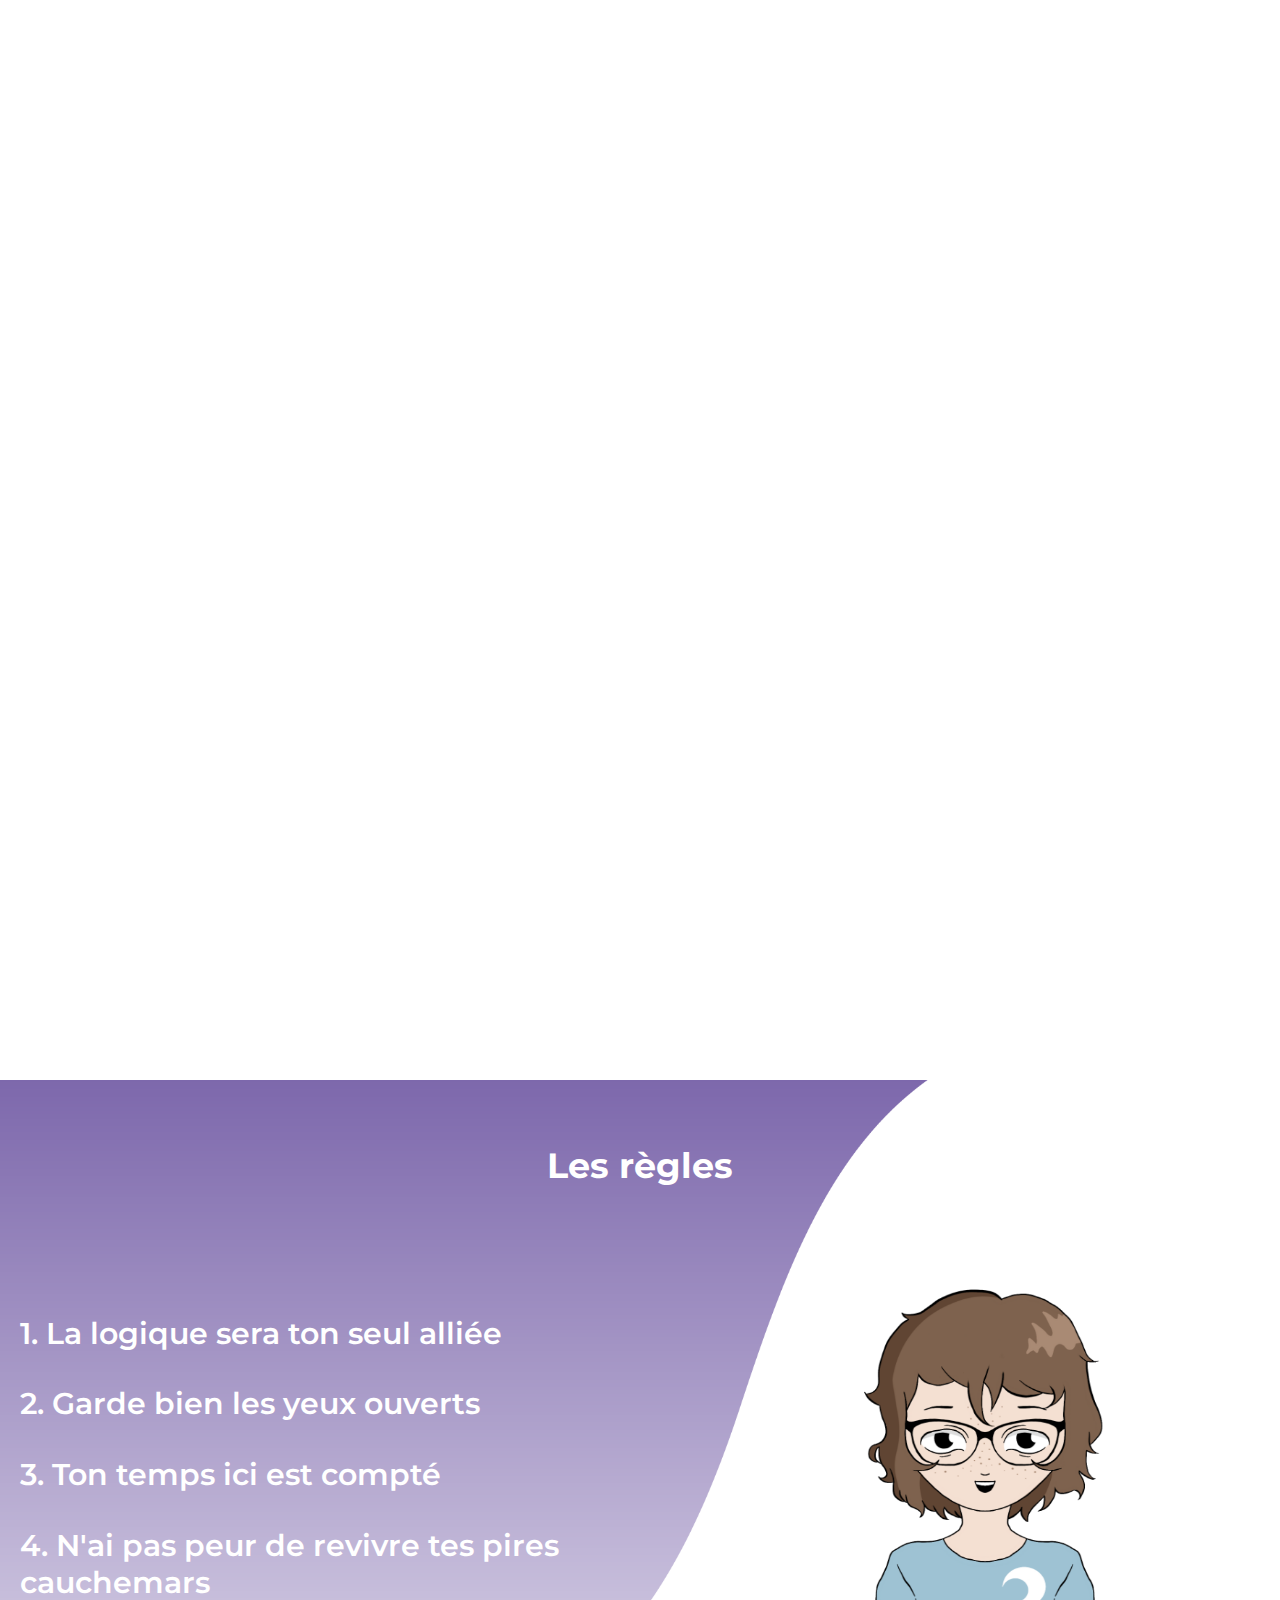
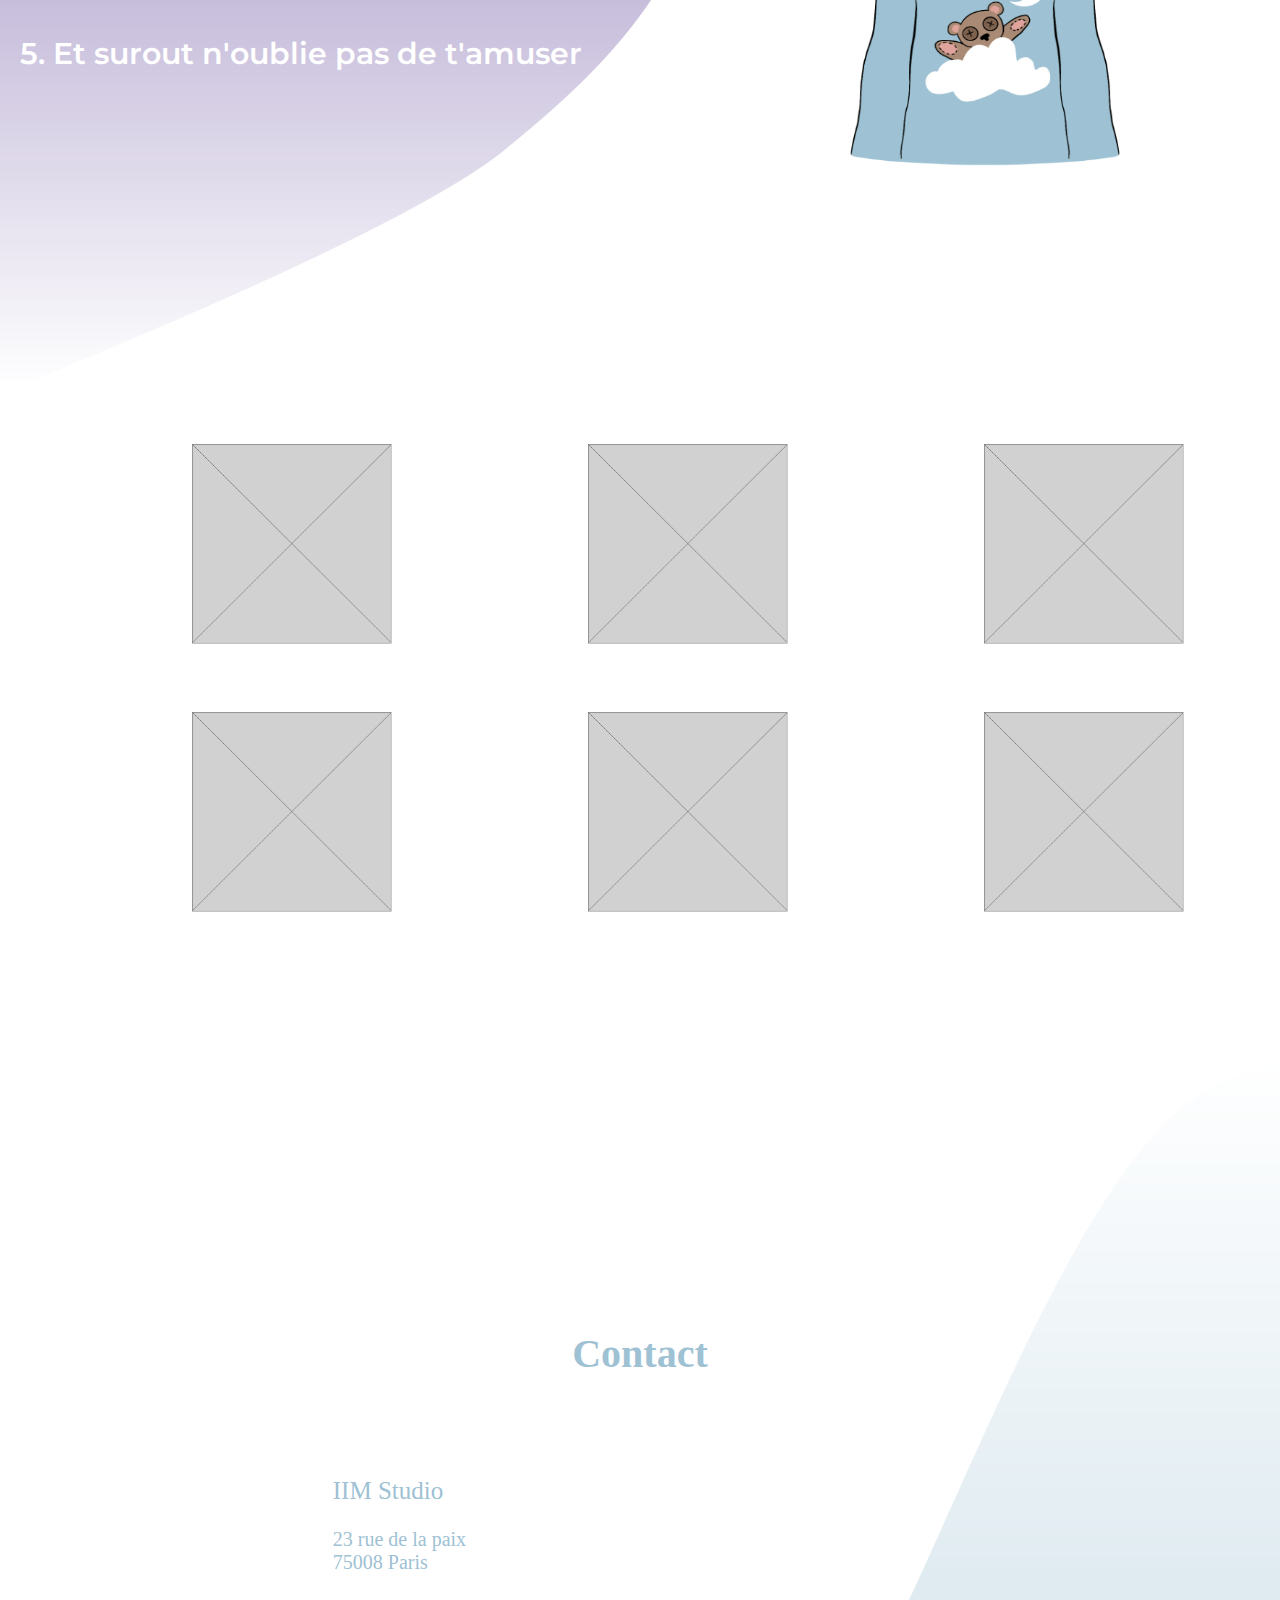
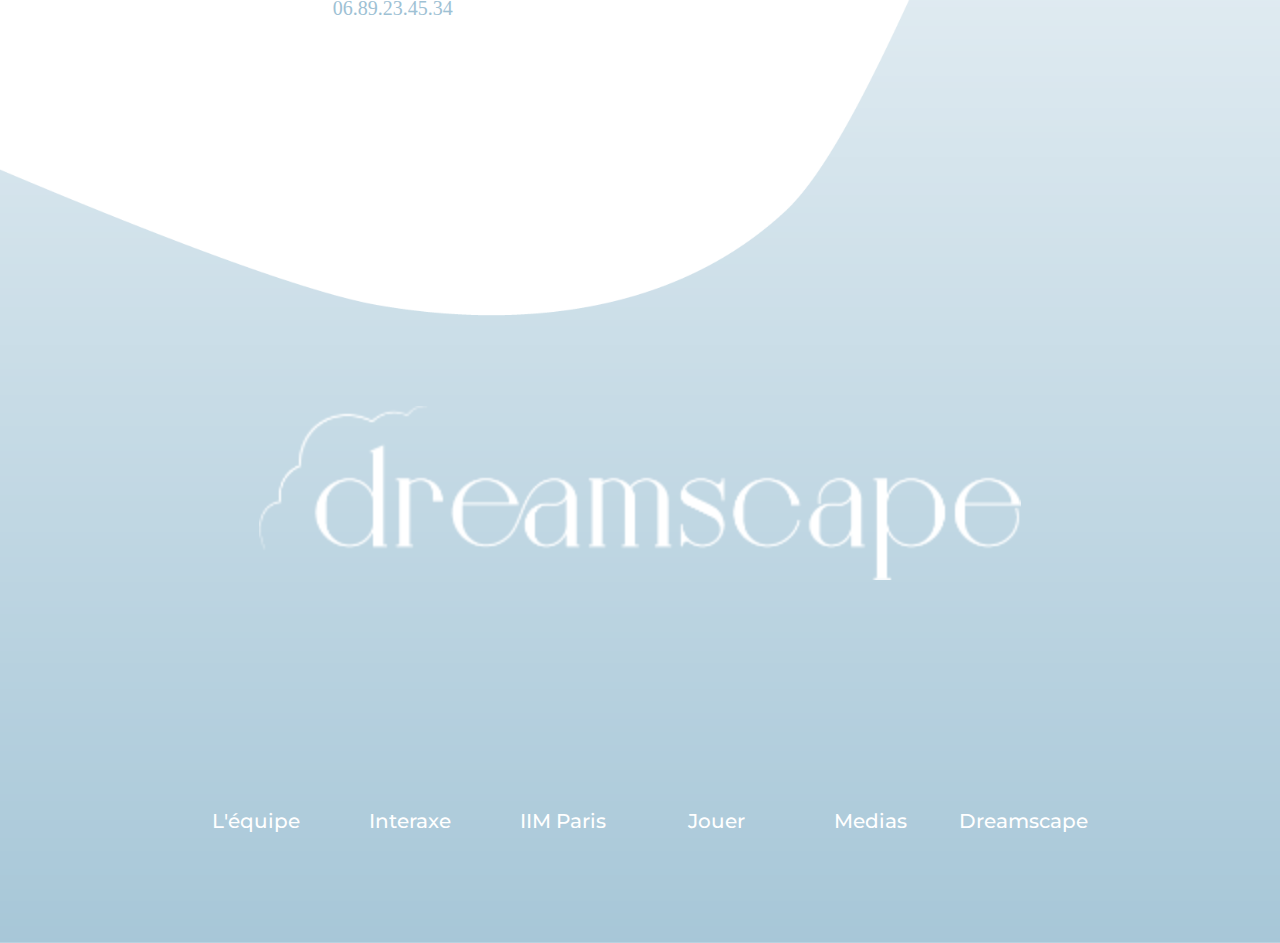
==== index.html @ 7dbff56e "add javascript" ====
<!DOCTYPE html>
<html lang="en">
<head>
    <meta charset="UTF-8">
    <meta http-equiv="X-UA-Compatible" content="IE=edge">
    <meta name="viewport" content="width=device-width, initial-scale=1.0">
    <link rel="stylesheet" href="style.css">
    <link rel="preconnect" href="https://fonts.googleapis.com">
    <link rel="preconnect" href="https://fonts.gstatic.com" crossorigin>
    <link href="https://fonts.googleapis.com/css2?family=Montserrat:wght@400;500;600;700&display=swap" rel="stylesheet">
    <title>DREAMSCAPE</title>
</head>
<body>
    <article id="accueil">
        <nav>
            <ul>
                <a href="#regles"><li>Les règles</li></a>
                <a href="#medias"><li>Médias</li></a>
                <a href="#contact"><li>Contact</li></a>
            </ul>
        </nav>
        <img src="image/logo_blanc.png" alt="Logo" class="slide-in">
        </article>

    <article id="regles">
        <h1>Les règles</h1>
        <div class="reglesContenu">
            <div class="reglesText">
                <p>1. La logique sera ton seul alliée</p>
                <p>2. Garde bien les yeux ouverts</p>
                <p>3. Ton temps ici est compté</p>
                <p>4. N'ai pas peur de revivre tes pires <br> cauchemars</p>
                <p>5. Et surout n'oublie pas de t'amuser</p>
            </div>
            <img src="image/personnage.png" alt="Personnage principale de notre jeu">
        </div>
    </article>

    <section id="footer">
        <article id="photos">
            <div>
                <img src="image/Groupe 13.png" alt="Photo 1">
                <img src="image/Groupe 13.png" alt="Photo 2">
                <img src="image/Groupe 13.png" alt="Photo 3">
            </div>
            <div>
                <img src="image/Groupe 13.png" alt="Photo 4">
                <img src="image/Groupe 13.png" alt="Photo 5">
                <img src="image/Groupe 13.png" alt="Photo 6">
            </div>
        </article>


        <article id="contact">
            <h2>Contact</h2>
            <div class="contactContenu">
                <div>
                    <p><strong>IIM Studio</strong></p> <br>
                    <p>23 rue de la paix<br>75008 Paris</p> <br>
                    <p>06.89.23.45.34</p> <br>
                </div>
            </div>

            <!--            <div class="playButton">Jouer</div>-->
        </article>

        <footer>
            <div class="footer">

                <img src="image/logo_blanc.png" width="762" alt="Logo">

                <div class="blocButton">
<!--                    <div class="bloc left">-->
                        <a class="footerButton" href="">L'équipe</a>
                        <a class="footerButton" href="">Interaxe</a>
                        <a class="footerButton" href="">IIM Paris</a>
<!--                    </div>-->
<!--                    <div class="bloc right">-->
                        <a class="footerButton" href="">Jouer</a>
                        <a class="footerButton" href="">Medias</a>
                        <a class="footerButton" href="">Dreamscape</a>
<!--                    </div>-->

                </div>

            </div>
        </footer>
    </section>

<script src="script.js"></script>
</body>
</html>
---- style.css ----
*{
    margin: 0;
    padding: 0;
}

#accueil {
    height: 120vh;
    background-image: url('image/chambre.png');
    background-size: cover;

}

#accueil nav {
    padding: 5%;
    height:10px;
}

#accueil ul{
    display: flex;
    justify-content: space-around;
}

.slide-in{
    margin-top: 20%;
    margin-left: 35%;
    transform: translate(-100%);
    opacity: 0;
}

.slide-in.active{
    transform: translate(0%);
    opacity: 1;
    transition: 0.9s;
}


#accueil li {
    text-decoration: none;
    list-style: none;
    font-size: 30px;
    font-family: 'Montserrat', sans-serif;
    font-weight: 500;
}
a{
    text-decoration: none;
    color: white;
}


#regles{
    height: 100vh;
    background-image: url('image/violet.png');
    background-size: cover;
}

h1{
    text-align: center;
    padding-top: 5%;
    font-family: 'Montserrat', sans-serif;
    font-weight: 700;
    color: white;
    font-size: 35px;
}

.reglesContenu{
    display: flex;
    justify-content: center;
    margin-top: 5%;
}

.reglesText{
    margin-right: 10%;
    margin-top: 30px;
}

.reglesText p {
    margin-top: 6%;
    font-family: 'Montserrat', sans-serif;
    font-weight: 600;
    font-size: 30px;
    color: white;
}

#regles img {
    height: 670px;
    width: 550px;
    margin-top: -4%;
}

#photos {
    height: 100vh;
}

#photos img{
    height: 200px;
    margin-left: 15%;
    margin-top: 5%;
}

h2{
    text-align: center;
    padding-top: 50px;
}

#footer {
    background-image: url("image/bleu.png");
    background-size: cover;
    background-position: center;
}

footer {
    display: grid;
    place-items: center;
    height: 100vh;
    width: 100%;

    position: relative;
}

#contact {
    width: 80%;
    margin: auto;
}

#contact h2 {
    margin-bottom: 100px;
}

#contact h2 {
    color: #9EC1D4;
    font-size: 40px;
}

.contactContenu{
    display: flex;
    width: 60%;
    margin: auto;

    color: #9EC1D4;
    font-size: 20px;
}

strong {
    font-size: 25px;
    font-weight: normal;
}

.logo {
    margin: auto;
}

/*.playButton {*/
/*    border-radius: 61px;*/
/*    background-color: black;*/
/*    color: #9EC1D4;*/
/*    width: 200px;*/
/*    height: 50px;*/

/*    margin: auto;*/

/*    display: grid;*/
/*    place-items: center;*/

/*    font-size: 30px;*/
/*    font-family: 'Montserrat', sans-serif;*/
/*    font-weight: 500;*/
/*}*/

.footer {
    width: 80%;
    height: 80%;
    display: grid;
    align-items: center;
    place-items: center;
    flex-wrap: wrap;
    margin: auto;

    position: relative;
}

.blocButton {
    display: flex;
    justify-content: space-between;
    align-items: center;
    width: 90%;

    position: absolute;

    bottom: 0;
}

.bloc {
    display: flex;
    flex-wrap: wrap;

    width: 60%;
}

.footerButton {
    width: 100%;
    text-align: center;
    color: white;
    text-decoration: none;
    list-style: none;
    font-size: 20px;
    font-family: 'Montserrat', sans-serif;
    font-weight: 500;

    margin: 20px 0;
}
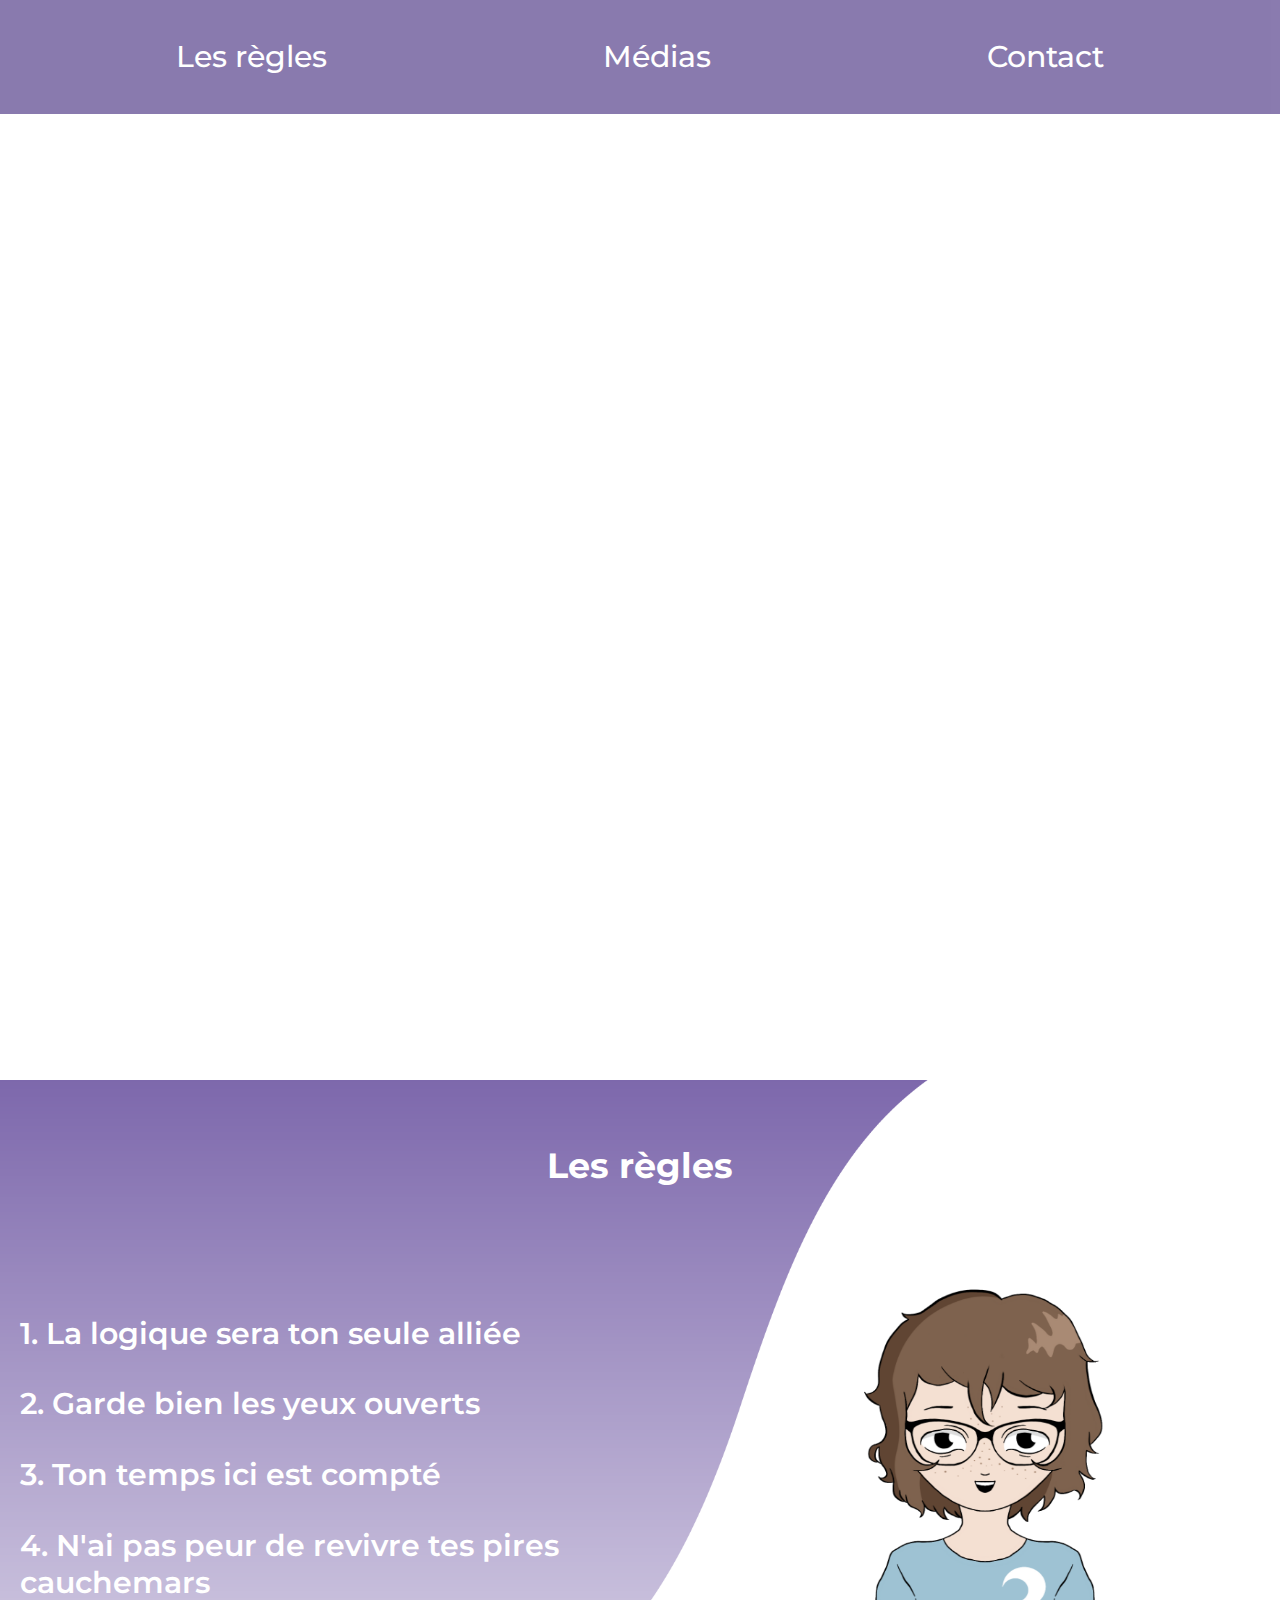
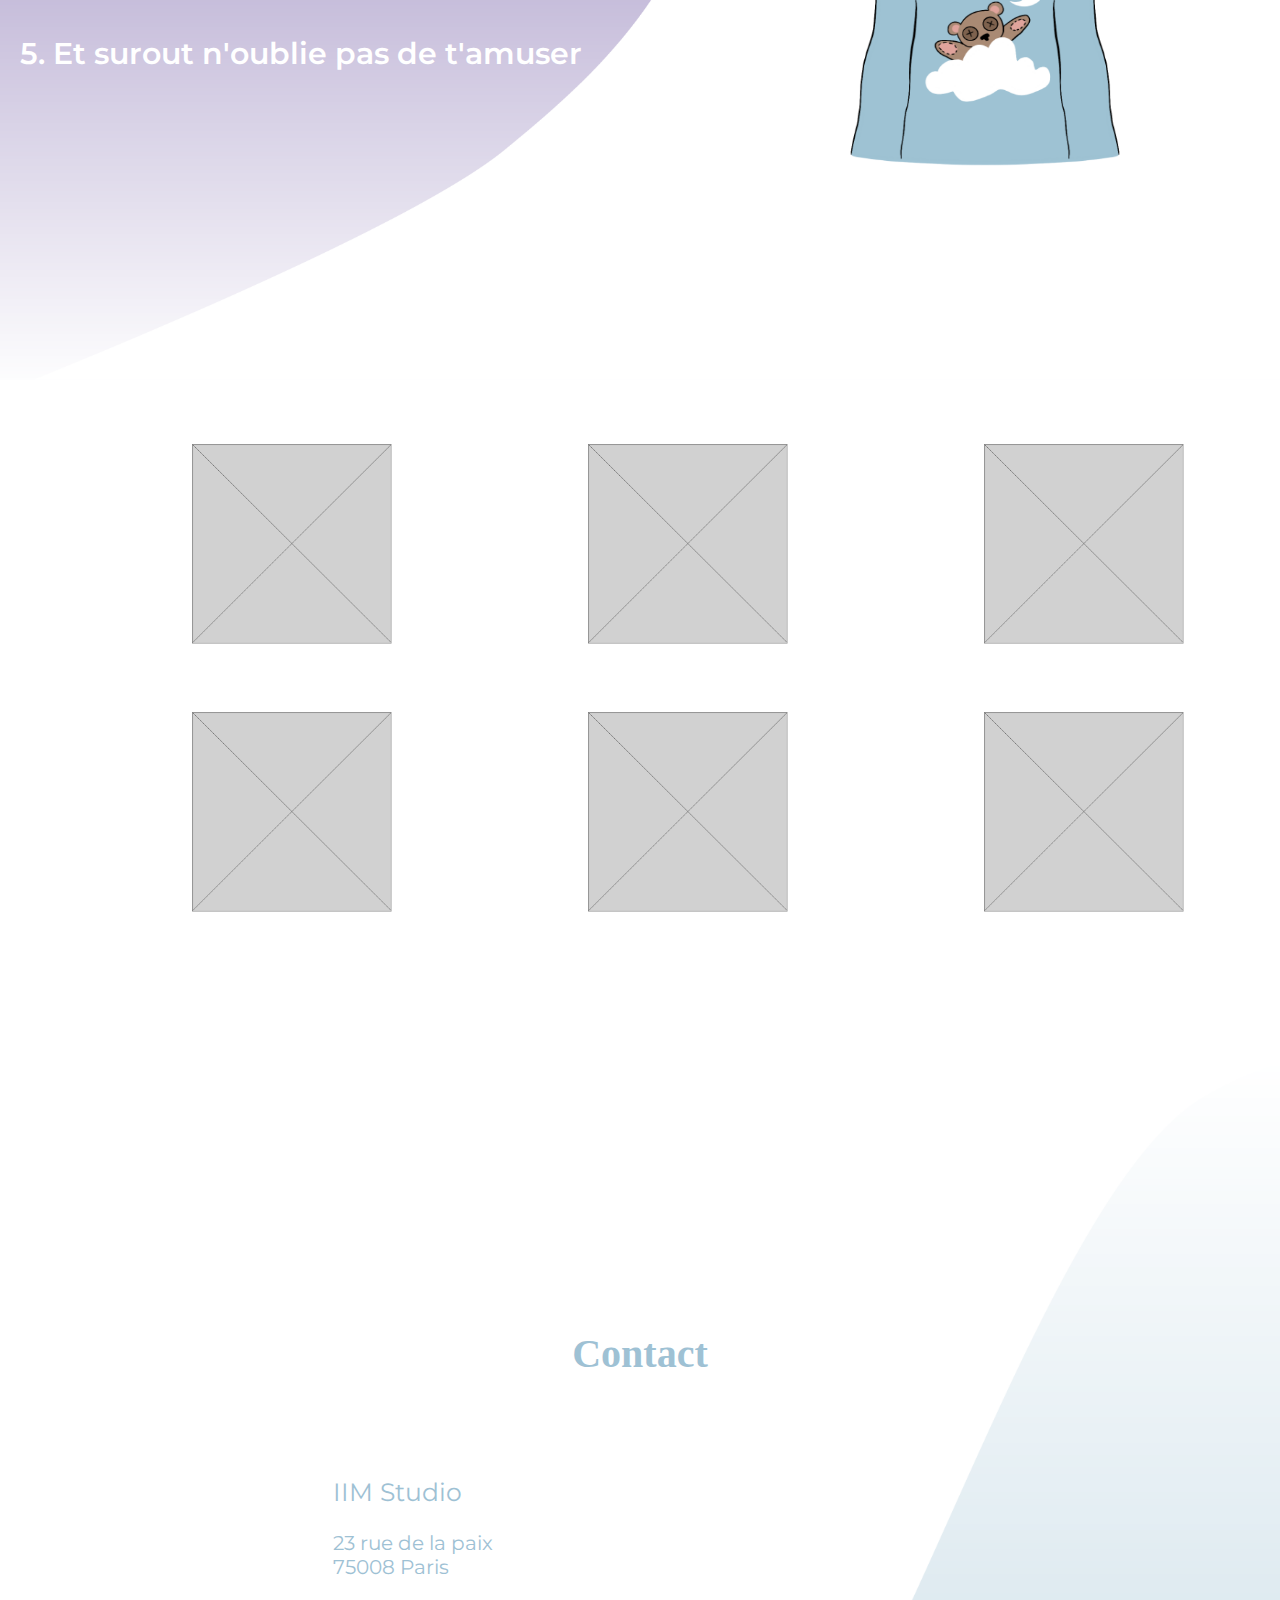
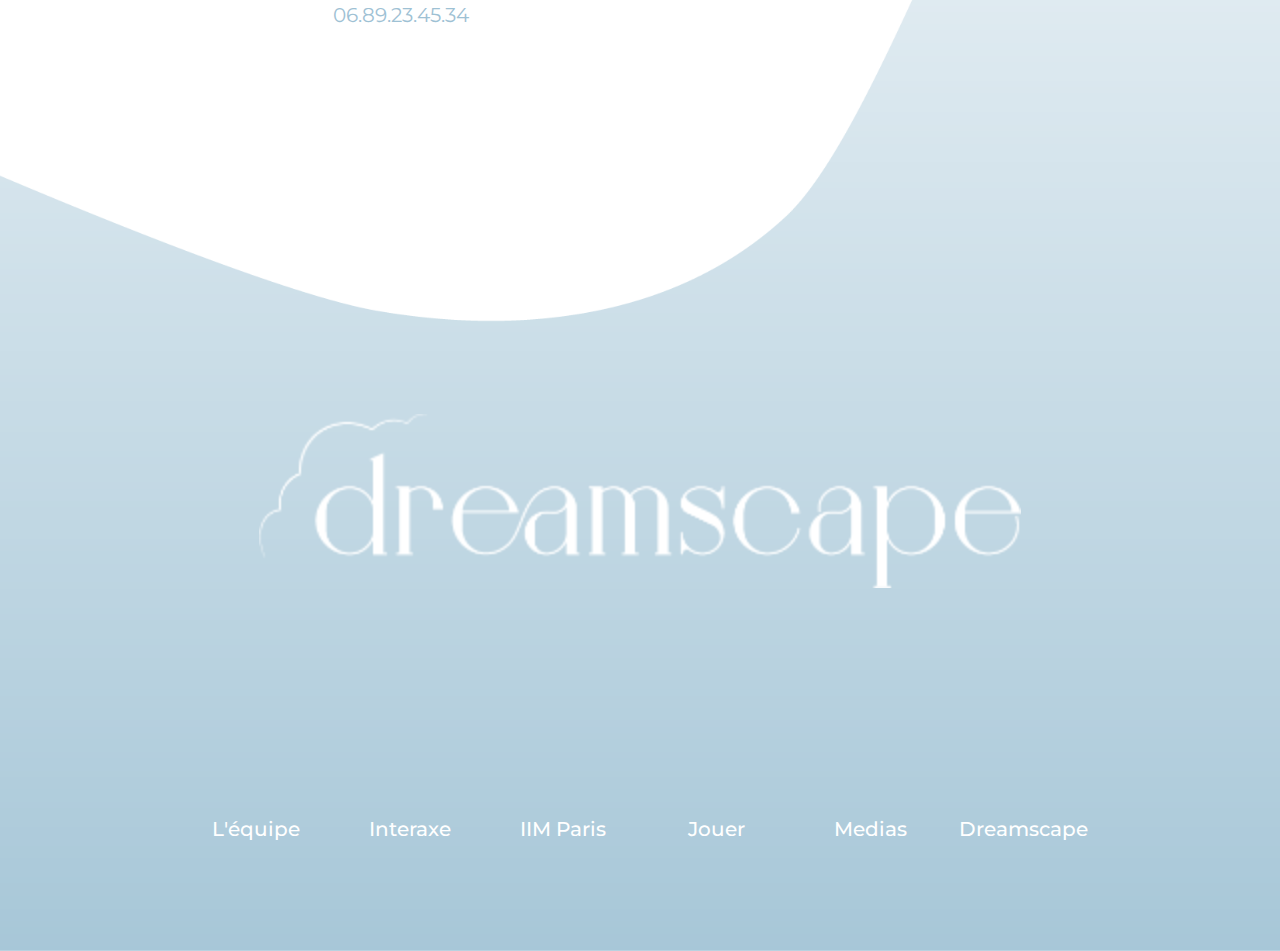
==== commit 3b740ad3: "font-family" ====
--- a/index.html
+++ b/index.html
@@ -19,14 +19,14 @@
                 <a href="#contact"><li>Contact</li></a>
             </ul>
         </nav>
-        <img src="image/logo_blanc.png" alt="Logo" class="slide-in">
+        <img src="image/logo_blanc_grand.png" alt="Logo" class="slide-in">
         </article>
 
     <article id="regles">
         <h1>Les règles</h1>
         <div class="reglesContenu">
             <div class="reglesText">
-                <p>1. La logique sera ton seul alliée</p>
+                <p>1. La logique sera ton seule alliée</p>
                 <p>2. Garde bien les yeux ouverts</p>
                 <p>3. Ton temps ici est compté</p>
                 <p>4. N'ai pas peur de revivre tes pires <br> cauchemars</p>
--- a/style.css
+++ b/style.css
@@ -11,8 +11,9 @@
 }
 
 #accueil nav {
-    padding: 5%;
-    height:10px;
+    padding: 3%;
+    background-color: #58438D;
+    opacity: 0.7;
 }
 
 #accueil ul{
@@ -21,10 +22,11 @@
 }
 
 .slide-in{
-    margin-top: 20%;
-    margin-left: 35%;
     transform: translate(-100%);
     opacity: 0;
+    height: 900px;
+    margin-left: 28%;
+    margin-top: -5%;
 }
 
 .slide-in.active{
@@ -135,9 +137,10 @@
     display: flex;
     width: 60%;
     margin: auto;
-
     color: #9EC1D4;
     font-size: 20px;
+    font-family: 'Montserrat', sans-serif;
+    font-weight: 400;
 }
 
 strong {
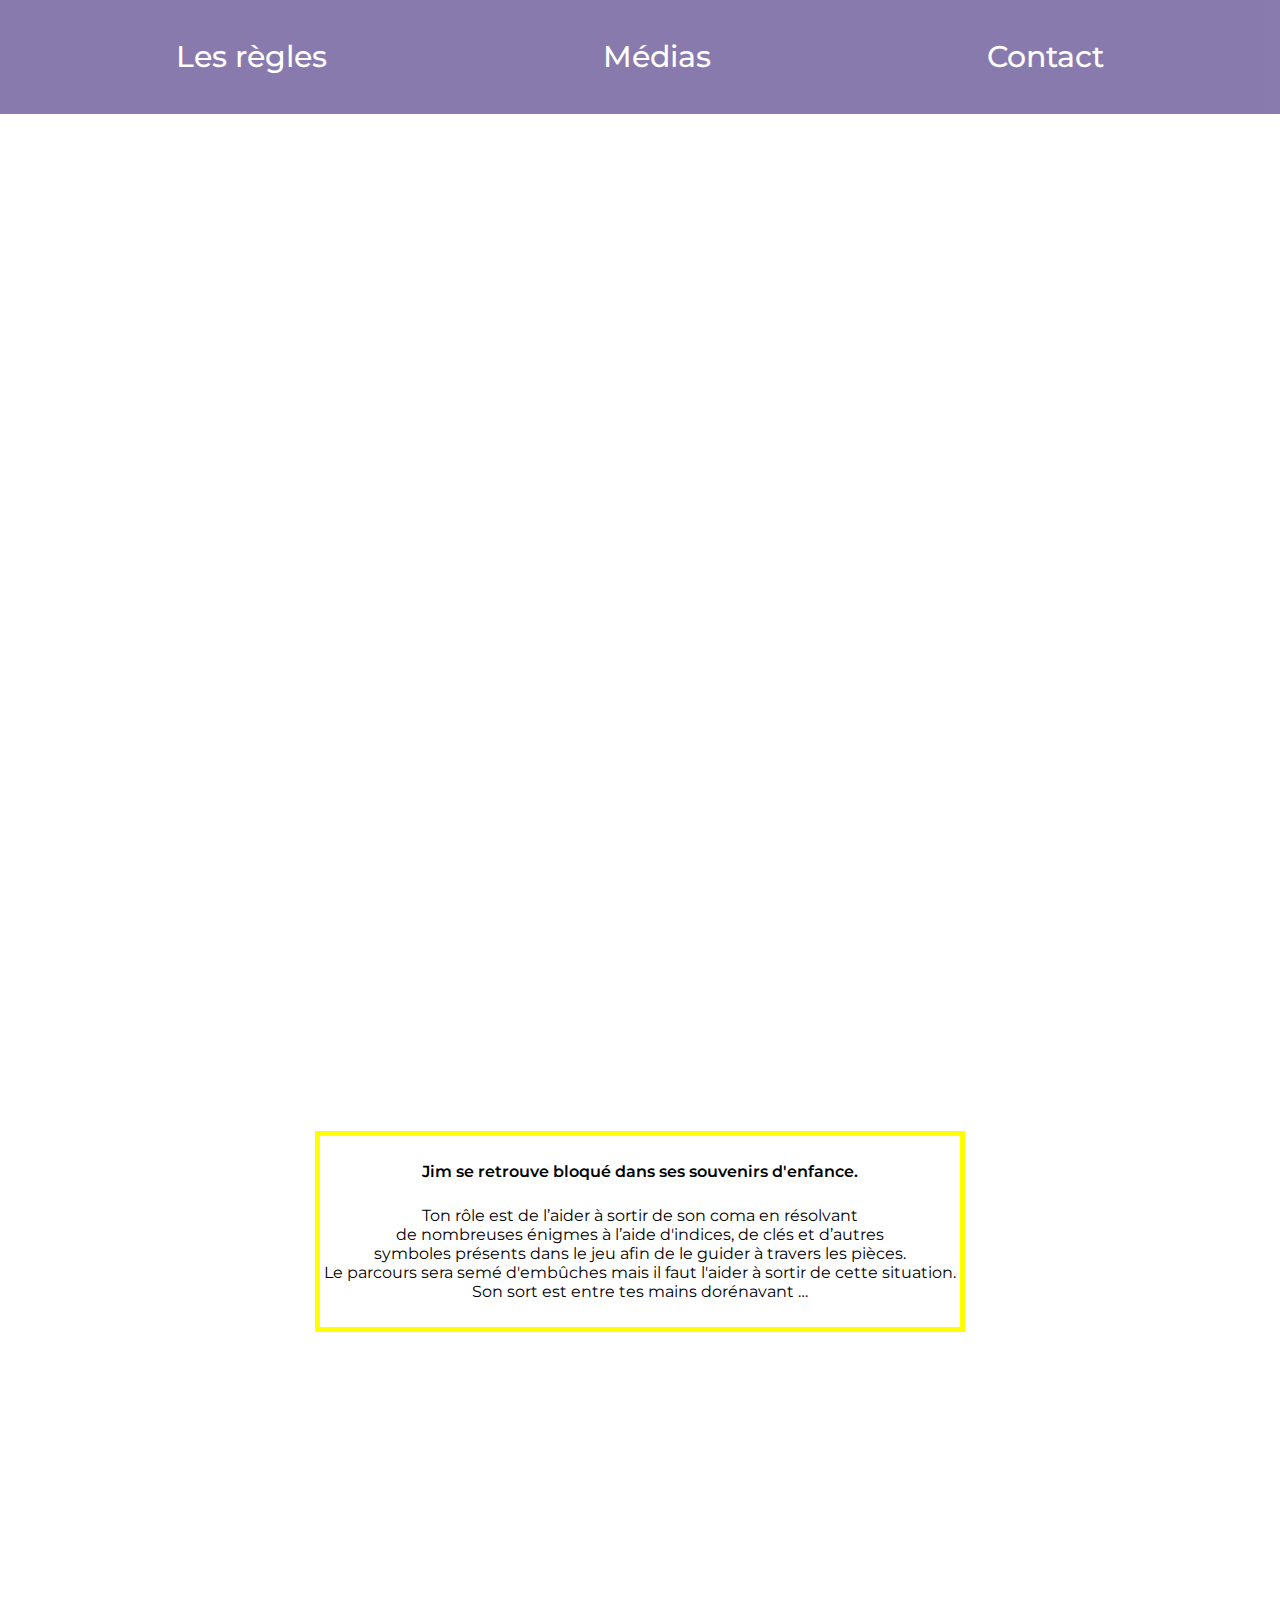
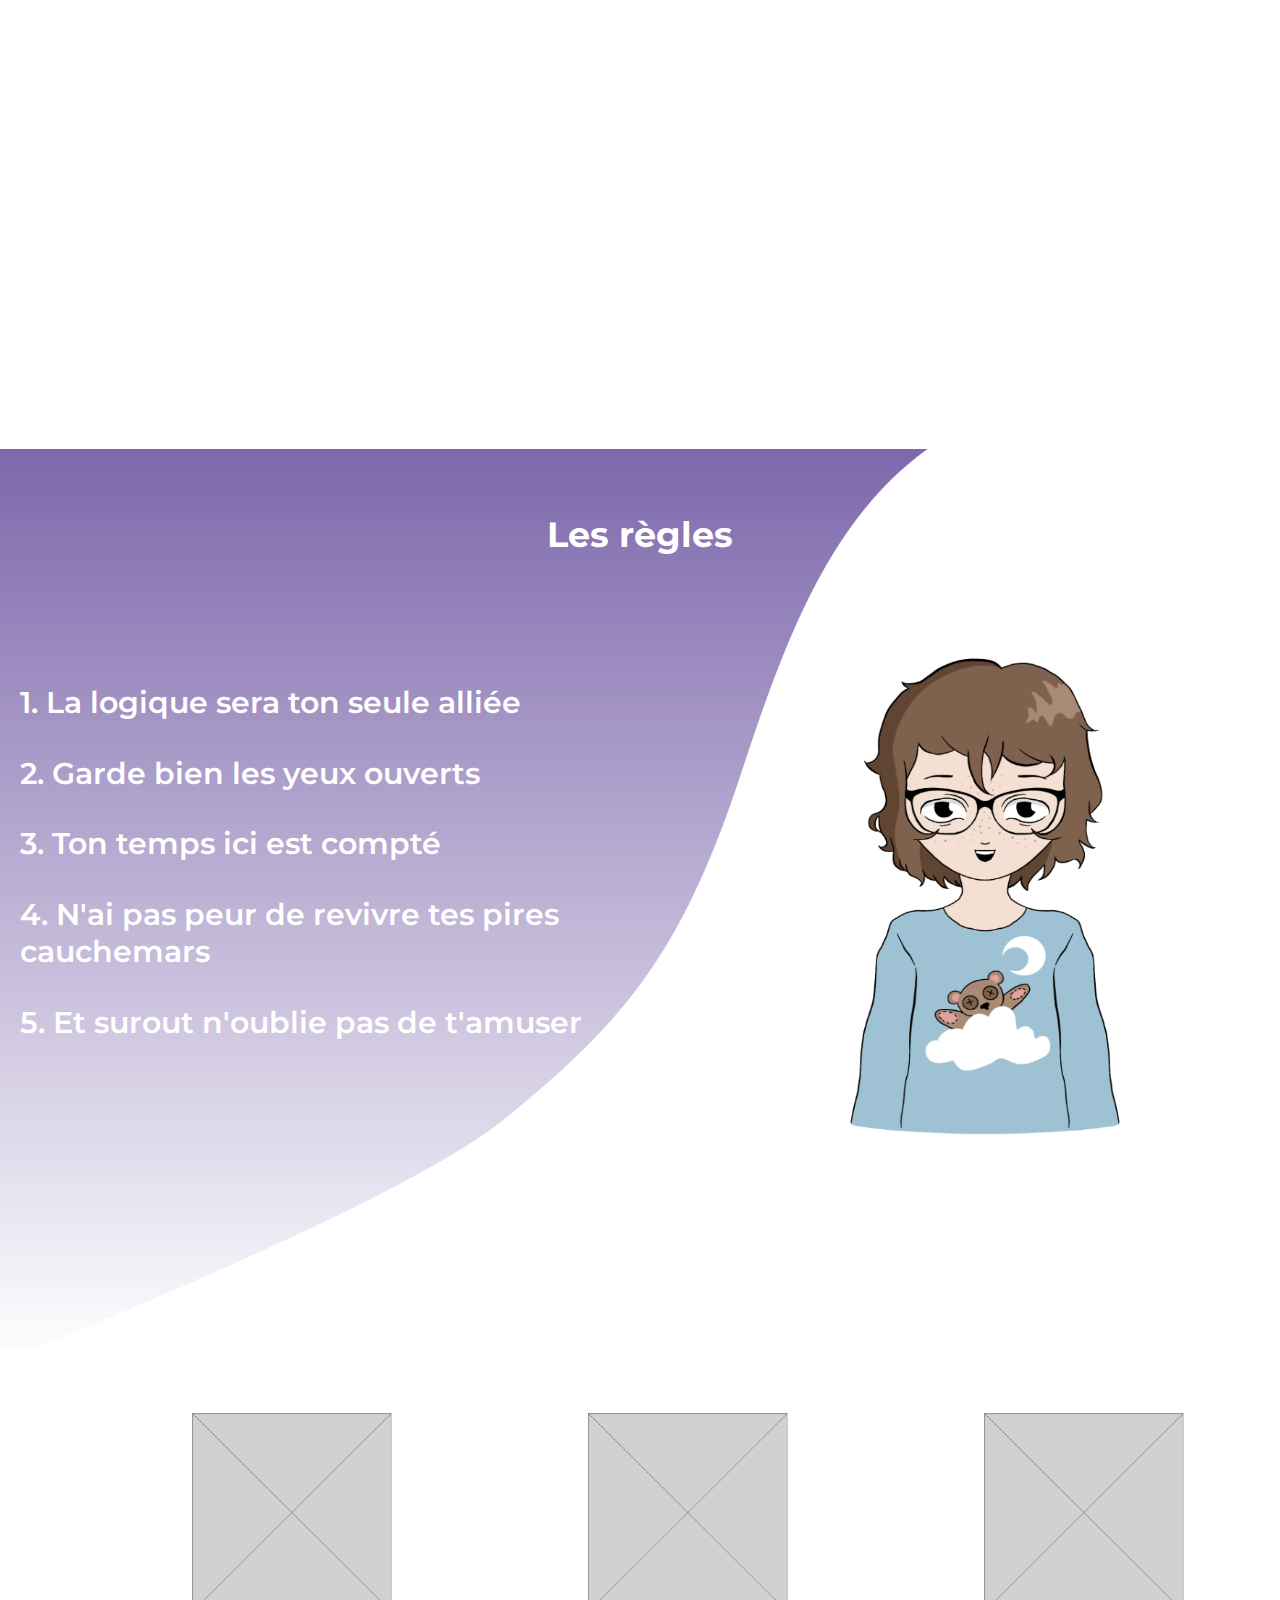
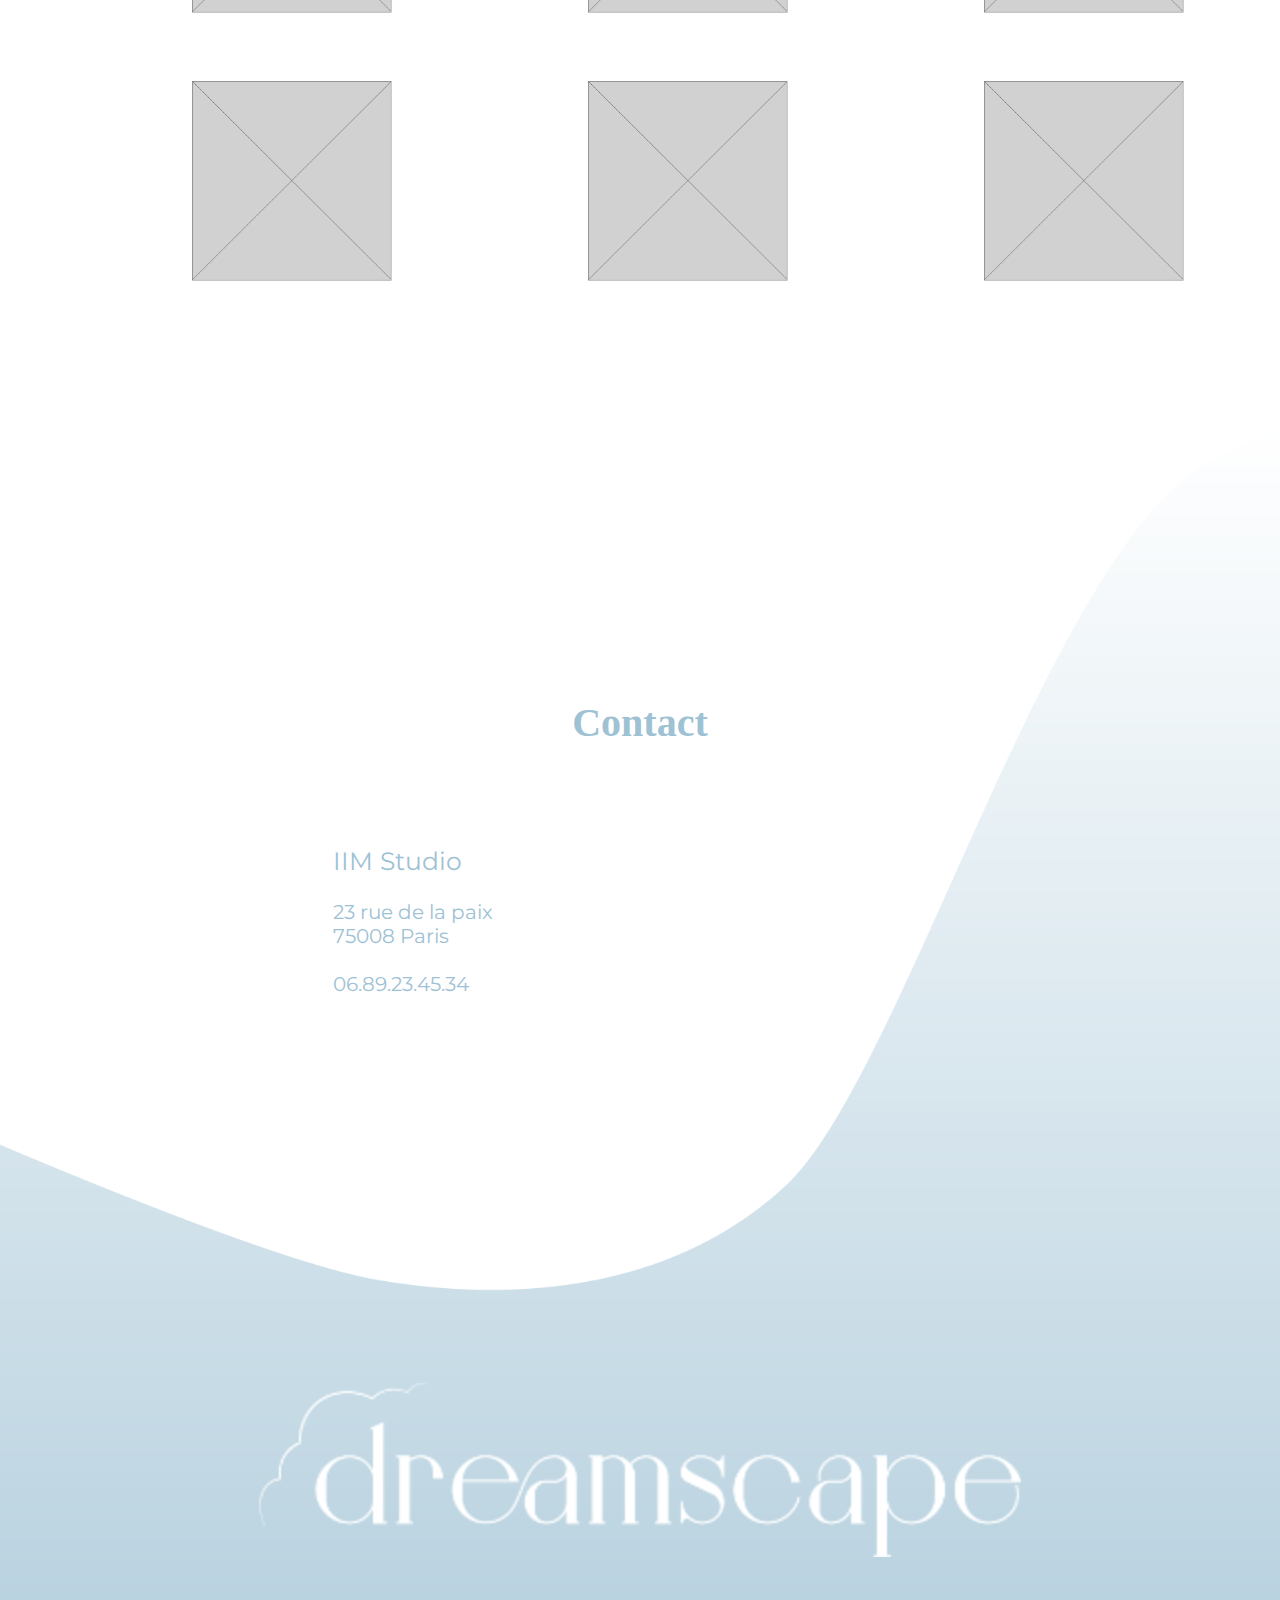
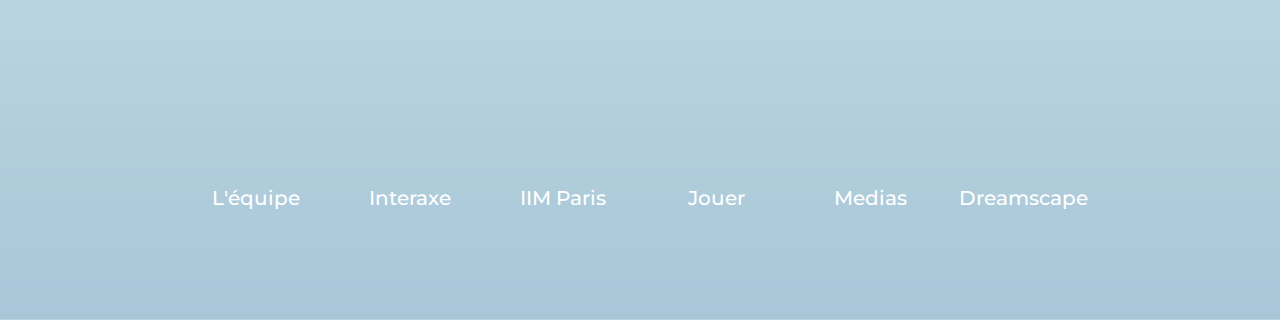
==== commit a445e6d4: "add histoire and video" ====
--- a/index.html
+++ b/index.html
@@ -20,7 +20,24 @@
             </ul>
         </nav>
         <img src="image/logo_blanc_grand.png" alt="Logo" class="slide-in">
-        </article>
+    </article>
+
+    <article id="histoire">
+        <div class="histoireContenu">
+        <div>
+            <p><span>Jim se retrouve bloqué dans ses souvenirs d'enfance.</span></p>
+            <p>Ton rôle est de l’aider à sortir de son coma en résolvant <br> de nombreuses énigmes à l’aide d'indices, de clés et d’autres <br> symboles présents dans  le jeu afin de le guider à travers les pièces. <br> Le parcours sera semé d'embûches mais il faut l'aider à sortir de cette situation. <br> Son sort est entre tes mains dorénavant …</p>
+        </div>
+         </div>
+    </article>
+
+    <article class="bottom">
+		<video loop="loop" autoplay="autoplay" muted>
+			<source src="video/bubbleTea.mp4" type="video/mp4">
+		</video>
+	</article>
+
+
 
     <article id="regles">
         <h1>Les règles</h1>
--- a/style.css
+++ b/style.css
@@ -48,6 +48,39 @@
     color: white;
 }
 
+#histoire{
+    height: 100vh;
+    background-color: white;
+}
+
+.histoireContenu{
+    border: 5px solid yellow;
+    width: 50%;
+    margin: 0 auto;
+    margin-top: 4%;
+}
+
+#histoire span{
+    font-family: 'Montserrat', sans-serif;
+    font-weight: 600;
+    text-align: center;
+}
+
+#histoire p{
+    font-family: 'Montserrat', sans-serif;
+    font-weight: 400;
+    text-align: center;
+    margin-top: 4%;
+    margin-bottom: 4%;
+}
+
+.bottom video{
+    margin-top: -30%;
+    width: 80%;
+    margin-left: 10%;
+    object-fit: cover;
+    margin-bottom: 5%;
+}
 
 #regles{
     height: 100vh;
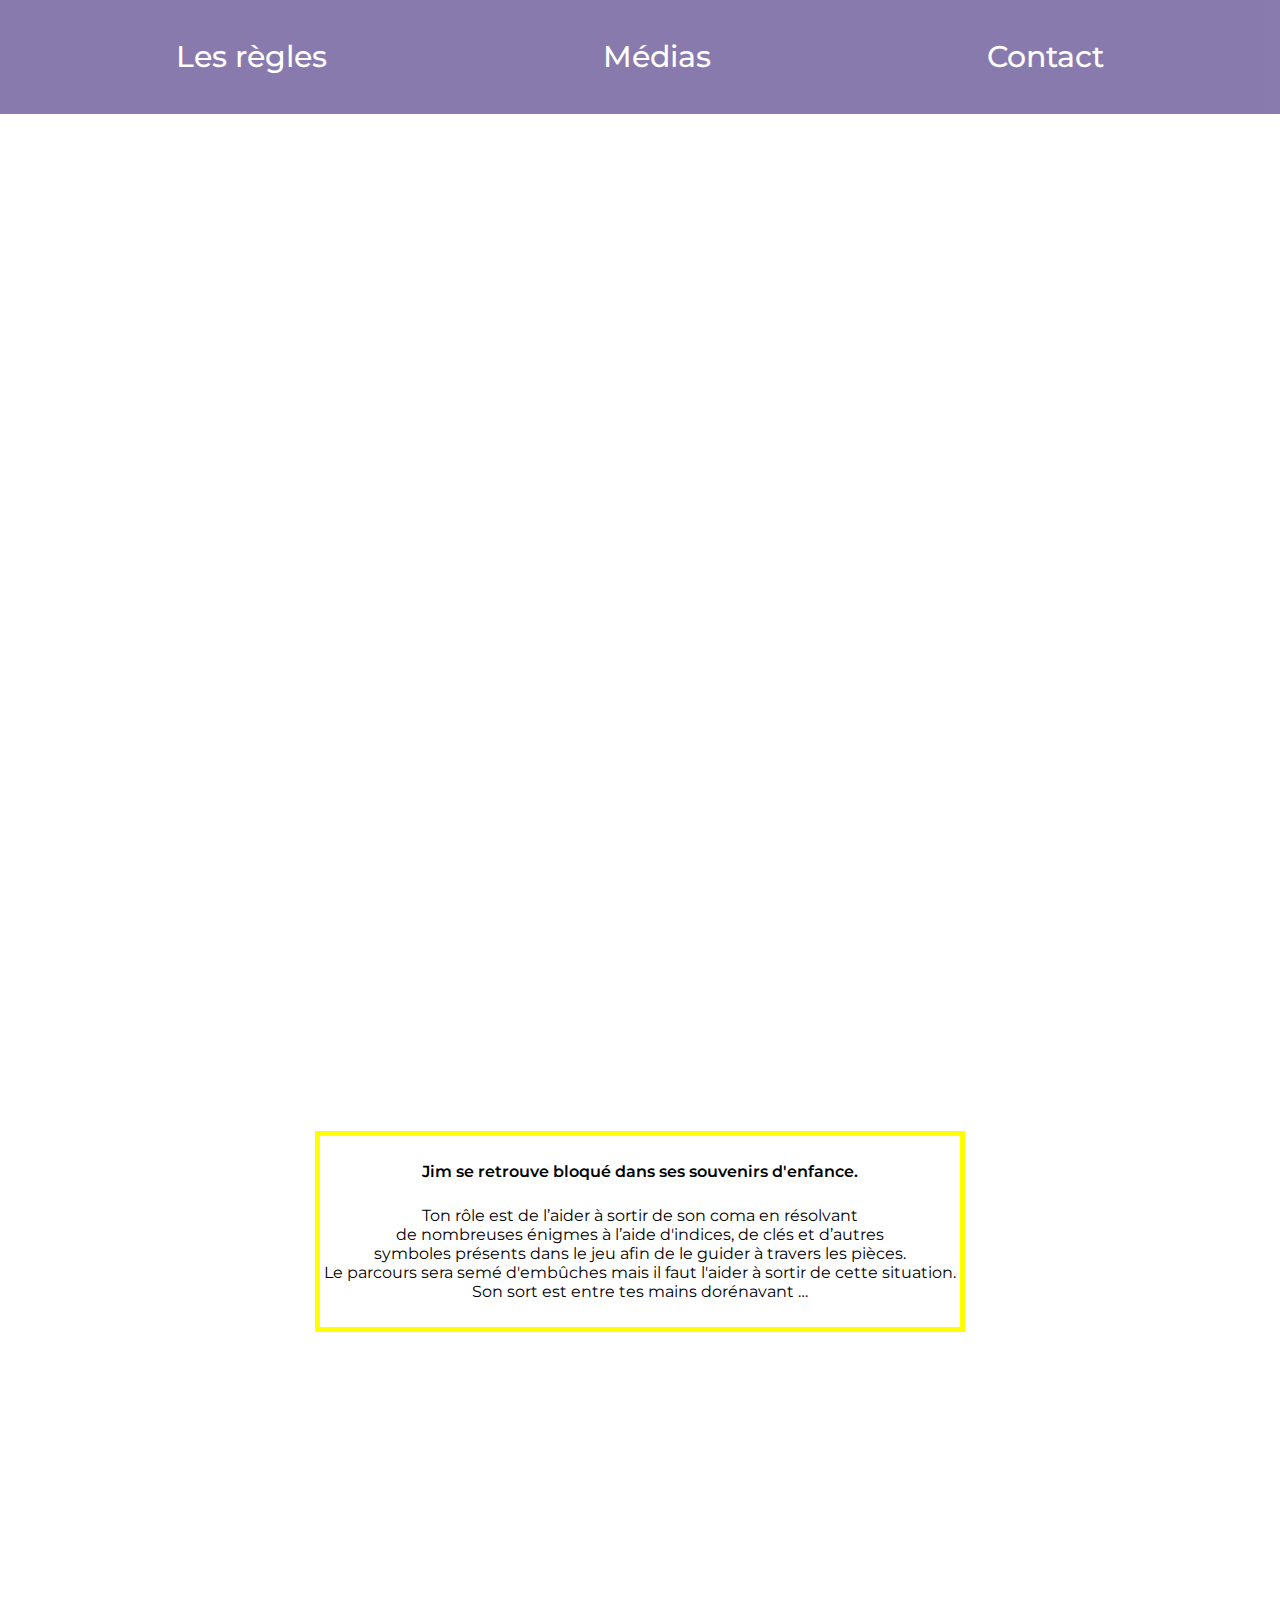
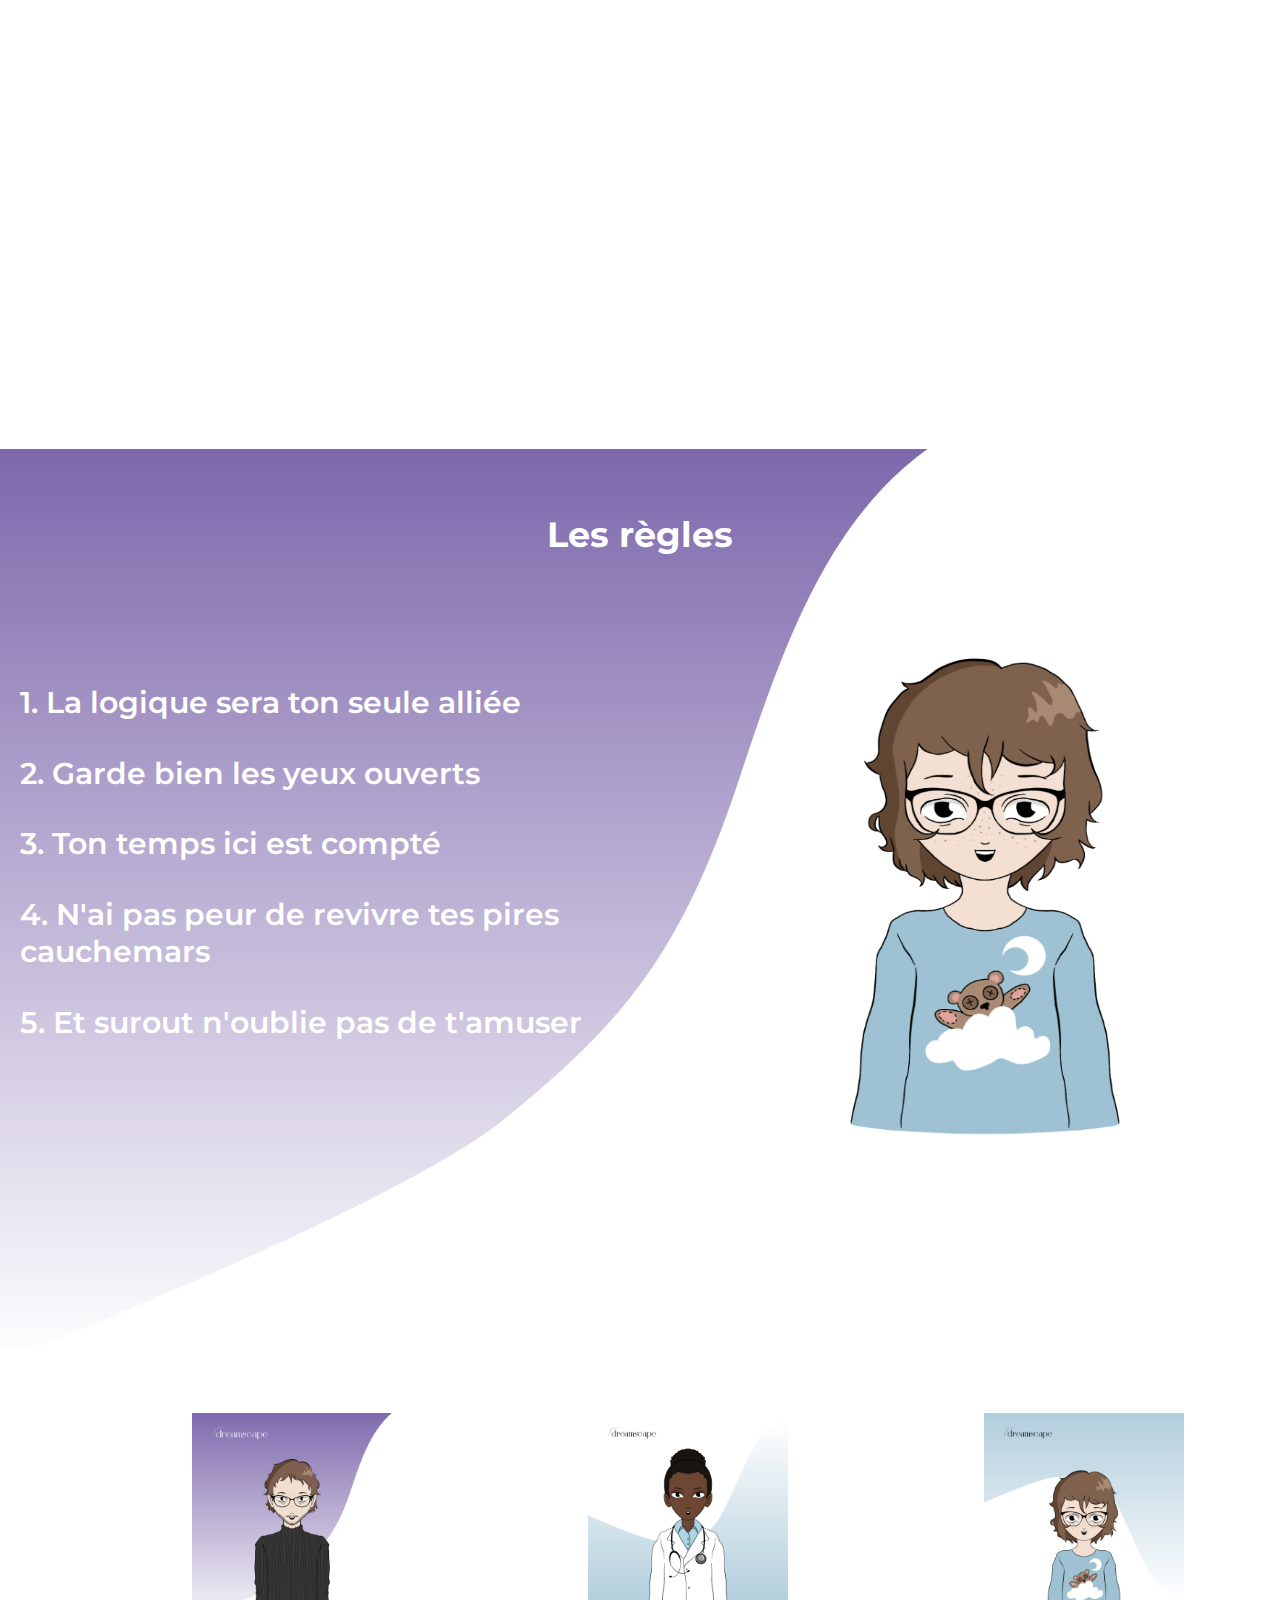
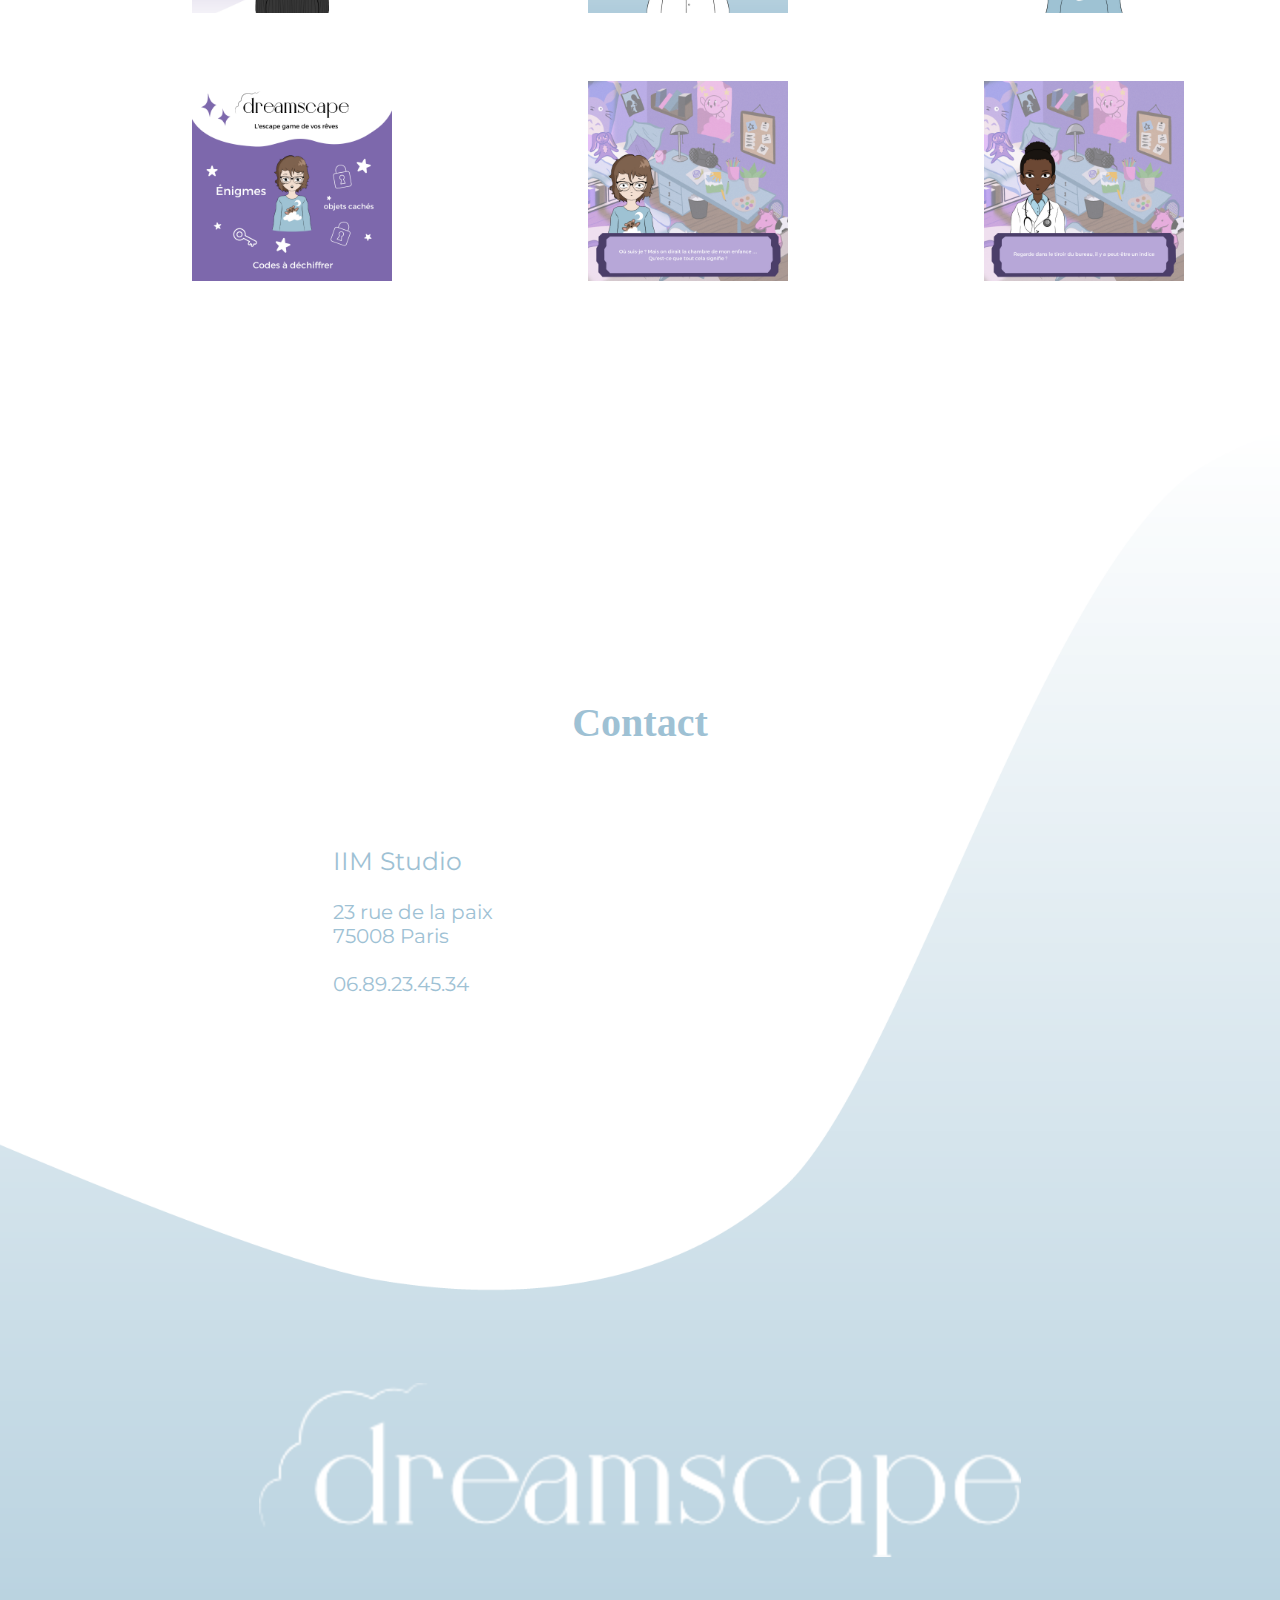
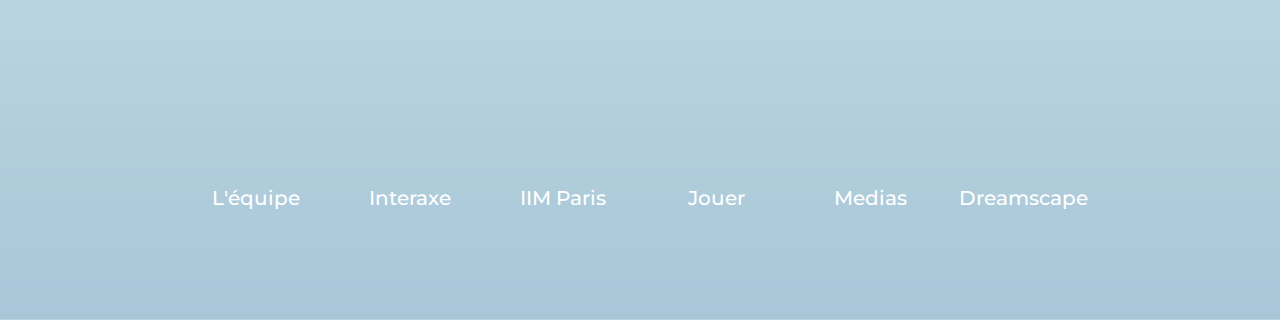
==== commit f6cf35a4: "add insta photo" ====
--- a/index.html
+++ b/index.html
@@ -56,14 +56,14 @@
     <section id="footer">
         <article id="photos">
             <div>
-                <img src="image/Groupe 13.png" alt="Photo 1">
-                <img src="image/Groupe 13.png" alt="Photo 2">
-                <img src="image/Groupe 13.png" alt="Photo 3">
+                <img src="image/insta1.png" alt="Photo 1">
+                <img src="image/insta2.png" alt="Photo 2">
+                <img src="image/insta3.png" alt="Photo 3">
             </div>
             <div>
-                <img src="image/Groupe 13.png" alt="Photo 4">
-                <img src="image/Groupe 13.png" alt="Photo 5">
-                <img src="image/Groupe 13.png" alt="Photo 6">
+                <img src="image/insta4.png" alt="Photo 4">
+                <img src="image/insta5.png" alt="Photo 5">
+                <img src="image/insta6.png" alt="Photo 6">
             </div>
         </article>
 
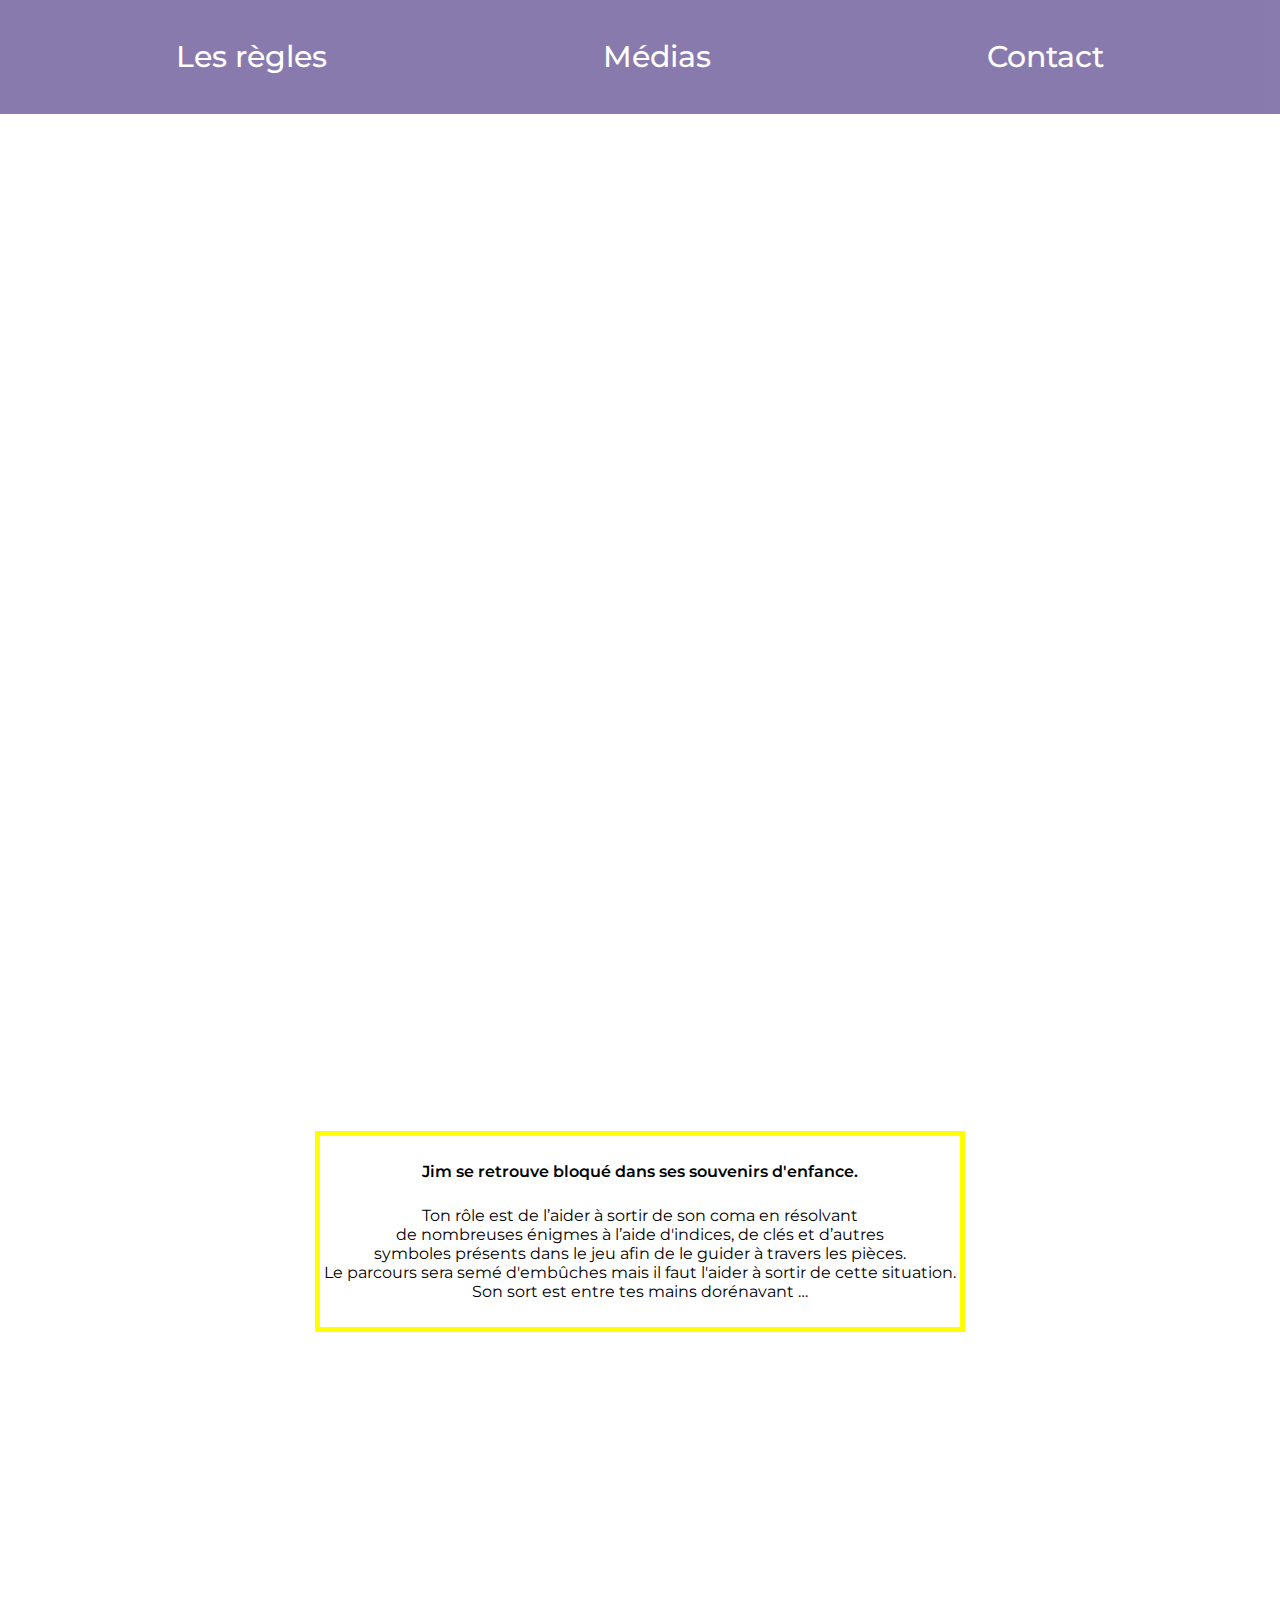
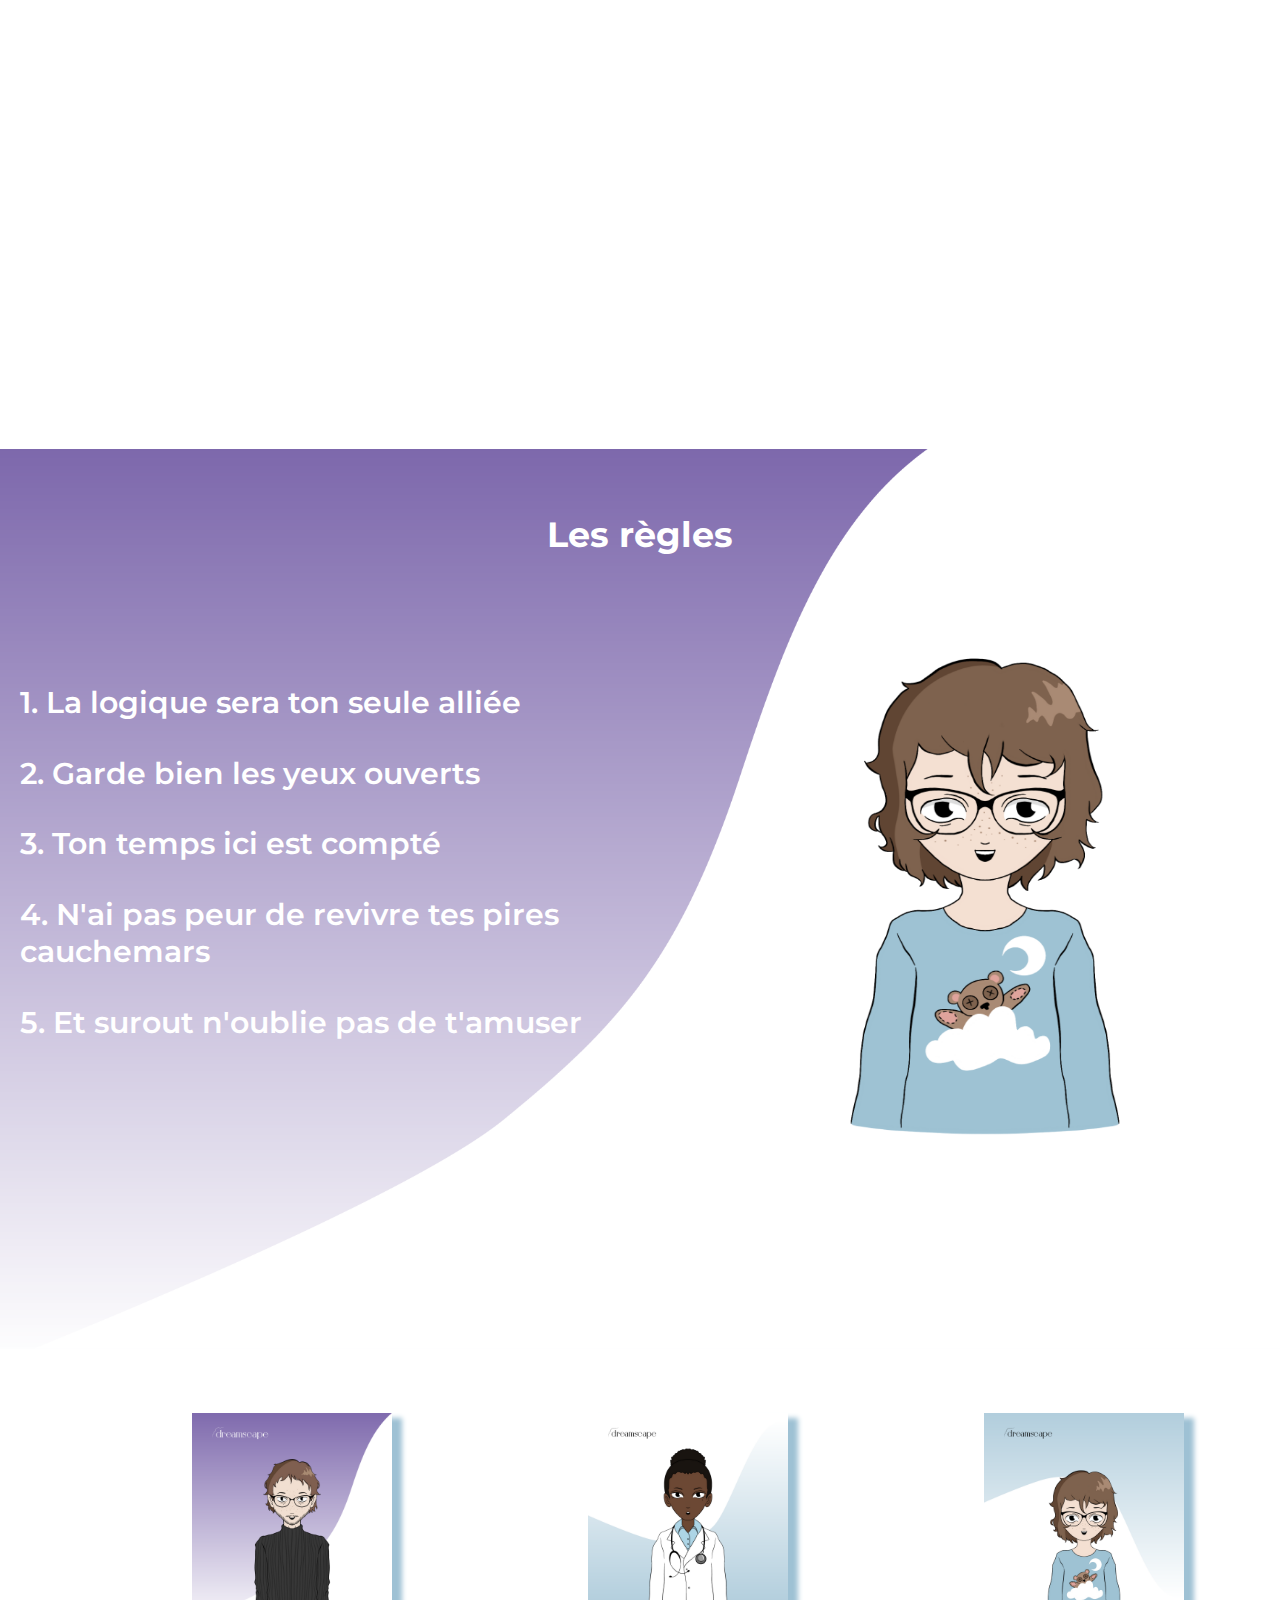
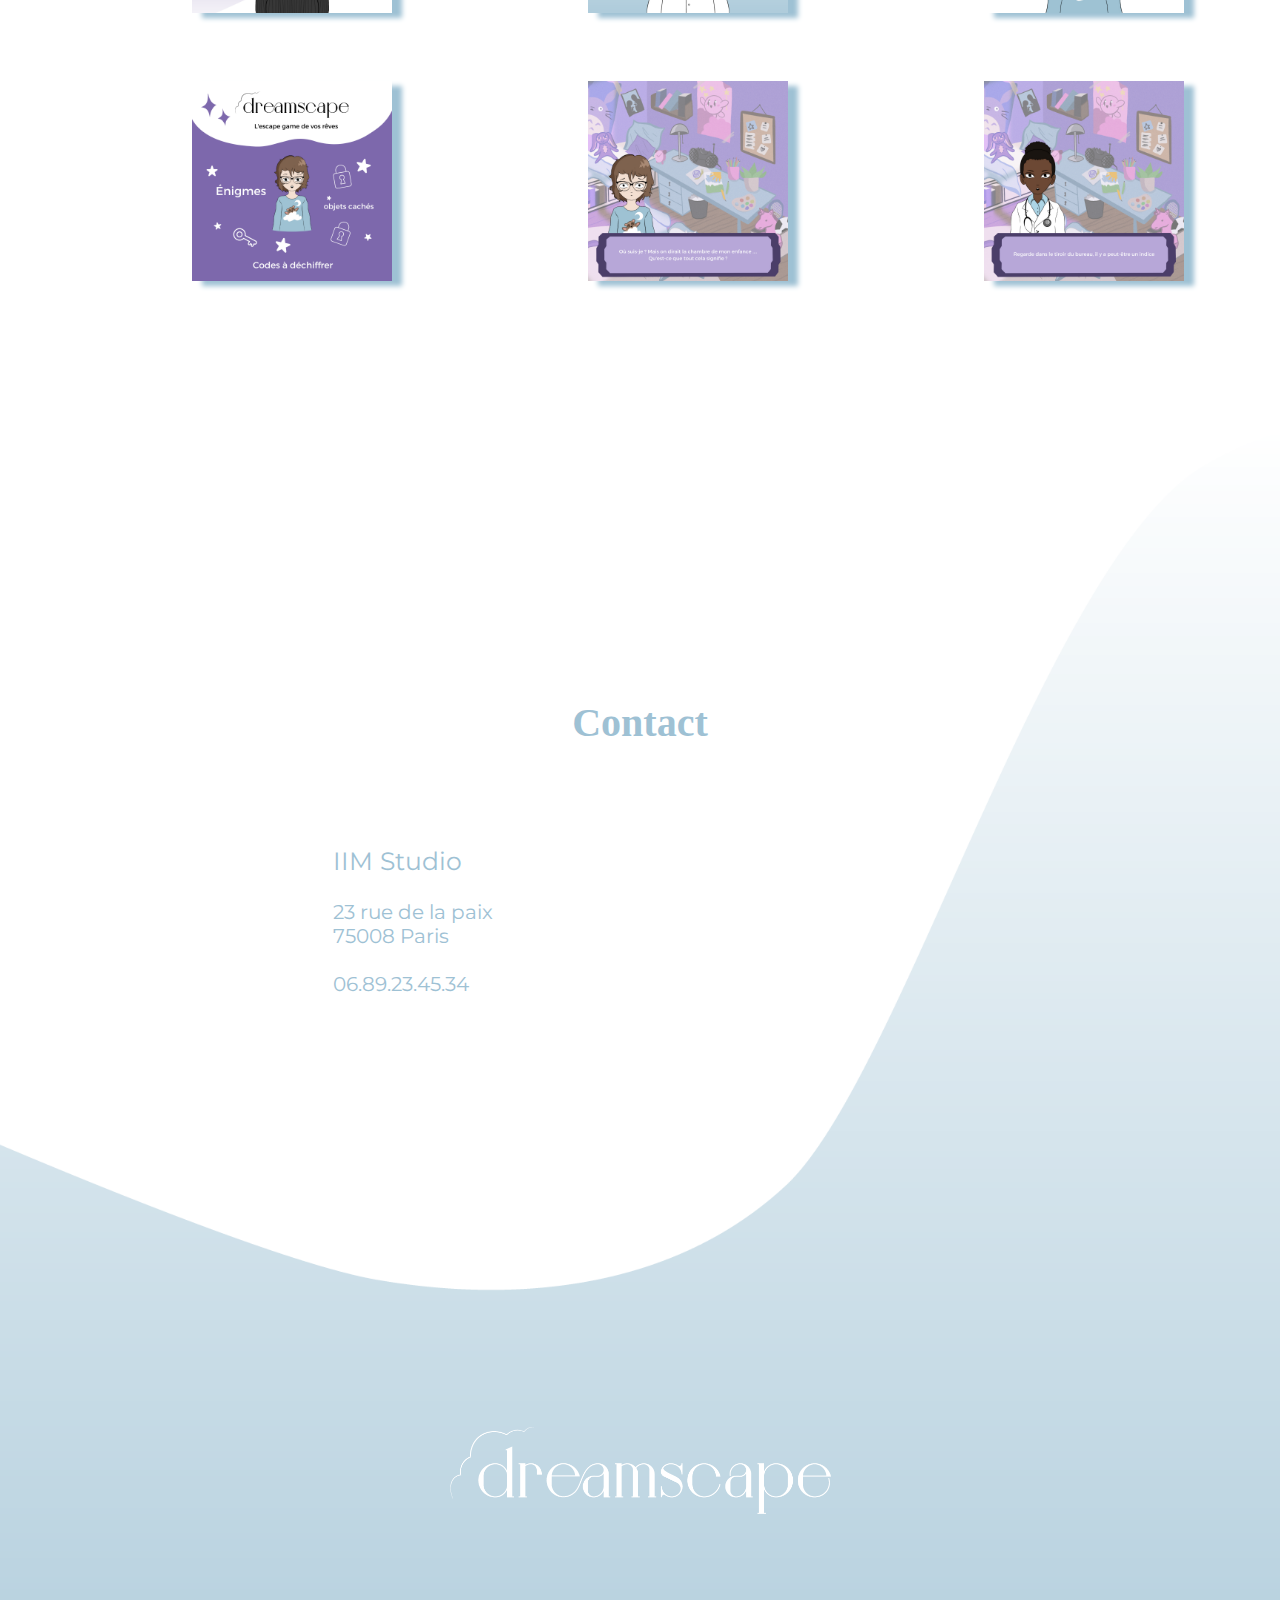
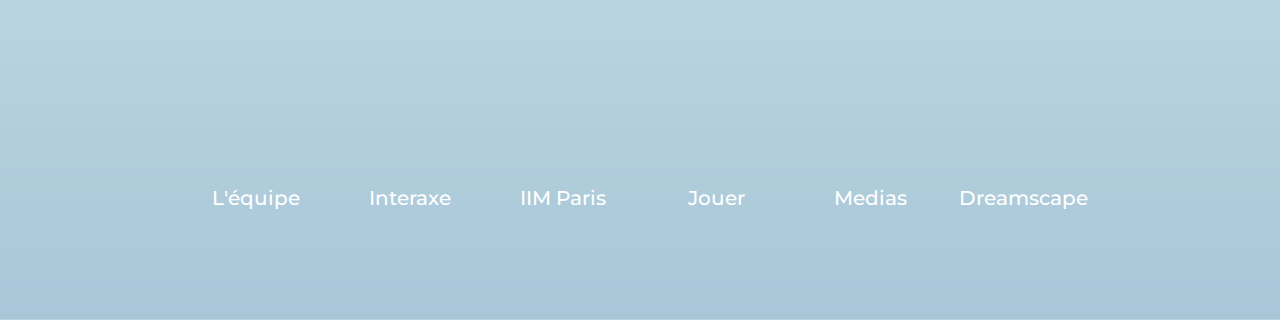
==== commit de29d802: "modifie logo and shadow photo" ====
--- a/index.html
+++ b/index.html
@@ -84,7 +84,7 @@
         <footer>
             <div class="footer">
 
-                <img src="image/logo_blanc.png" width="762" alt="Logo">
+                <img src="image/logo_blanc.png" width="381" alt="Logo">
 
                 <div class="blocButton">
 <!--                    <div class="bloc left">-->
--- a/style.css
+++ b/style.css
@@ -24,9 +24,9 @@
 .slide-in{
     transform: translate(-100%);
     opacity: 0;
-    height: 900px;
-    margin-left: 28%;
-    margin-top: -5%;
+    height: 1200px;
+    margin-left: 20%;
+    margin-top: -20%;    
 }
 
 .slide-in.active{
@@ -124,6 +124,9 @@
 
 #photos {
     height: 100vh;
+}
+#photos img {
+    box-shadow: 10px 5px 5px #9EC1D4;
 }
 
 #photos img{
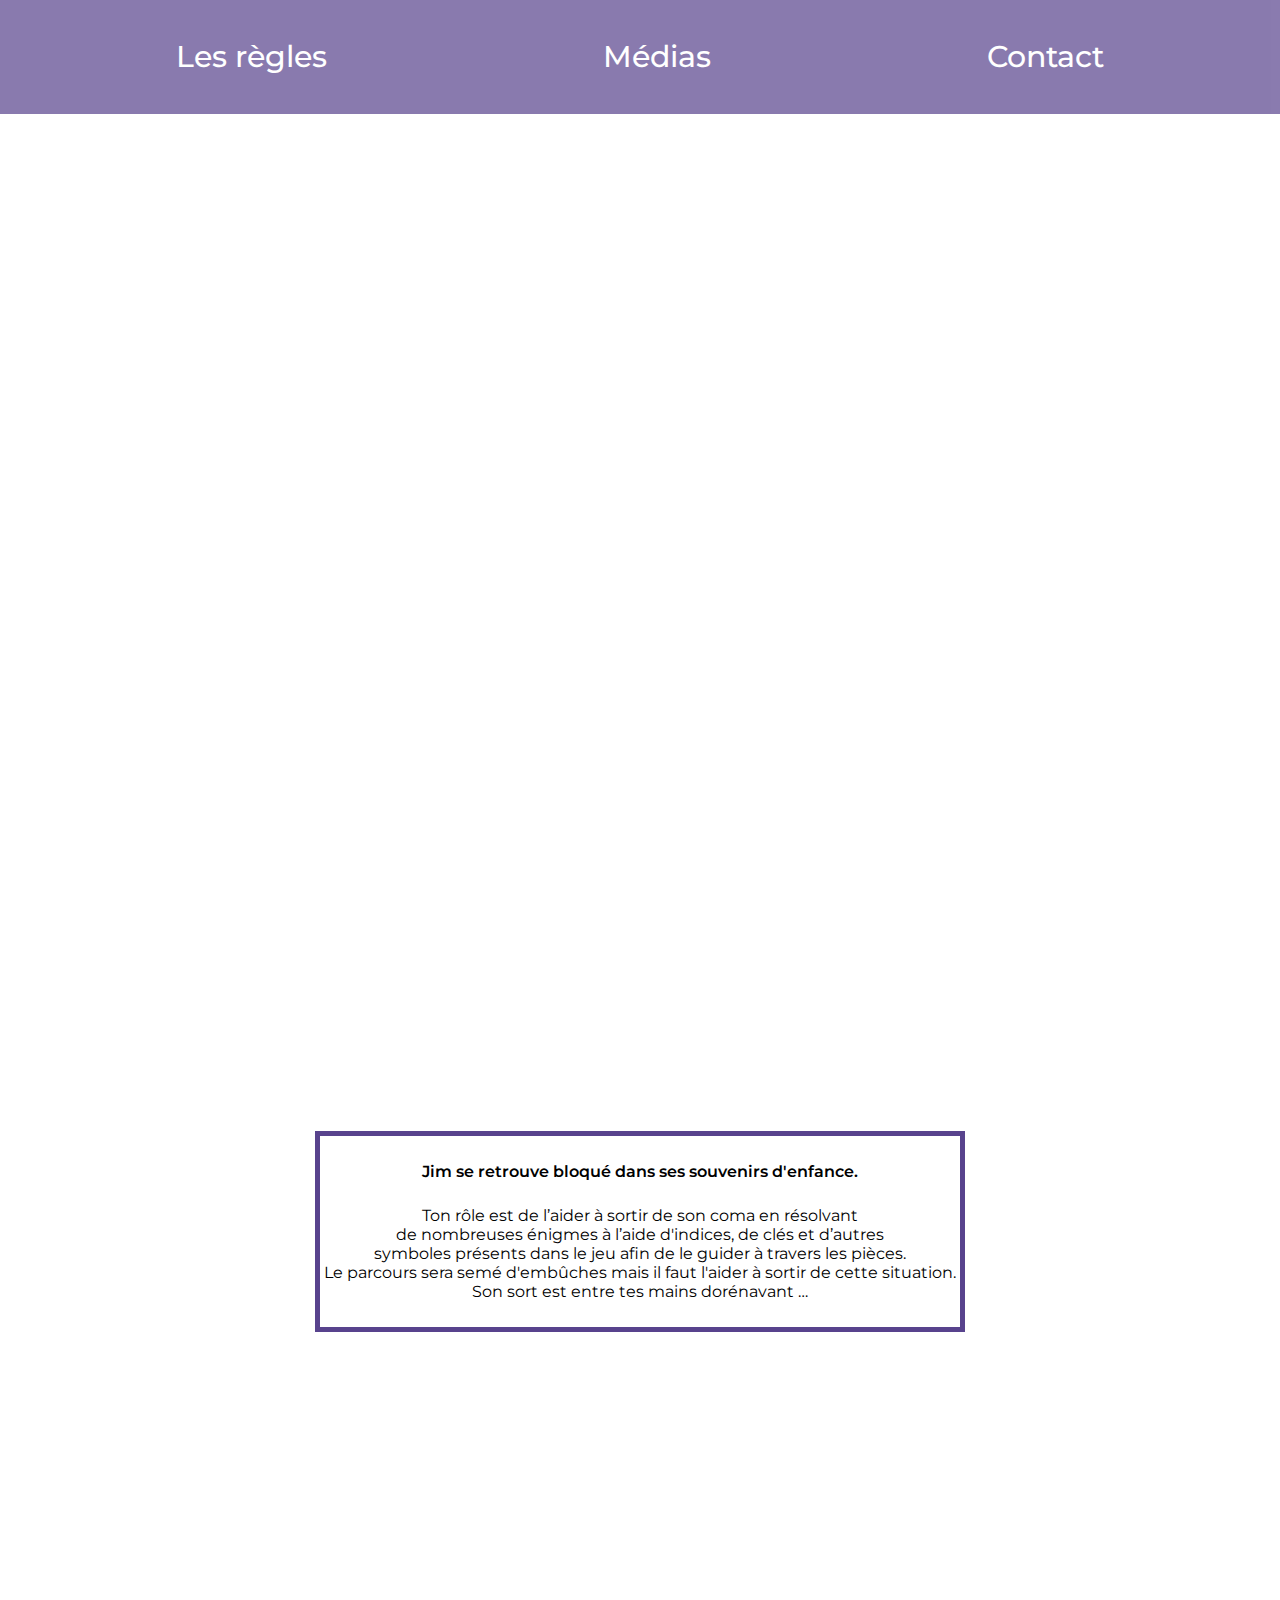
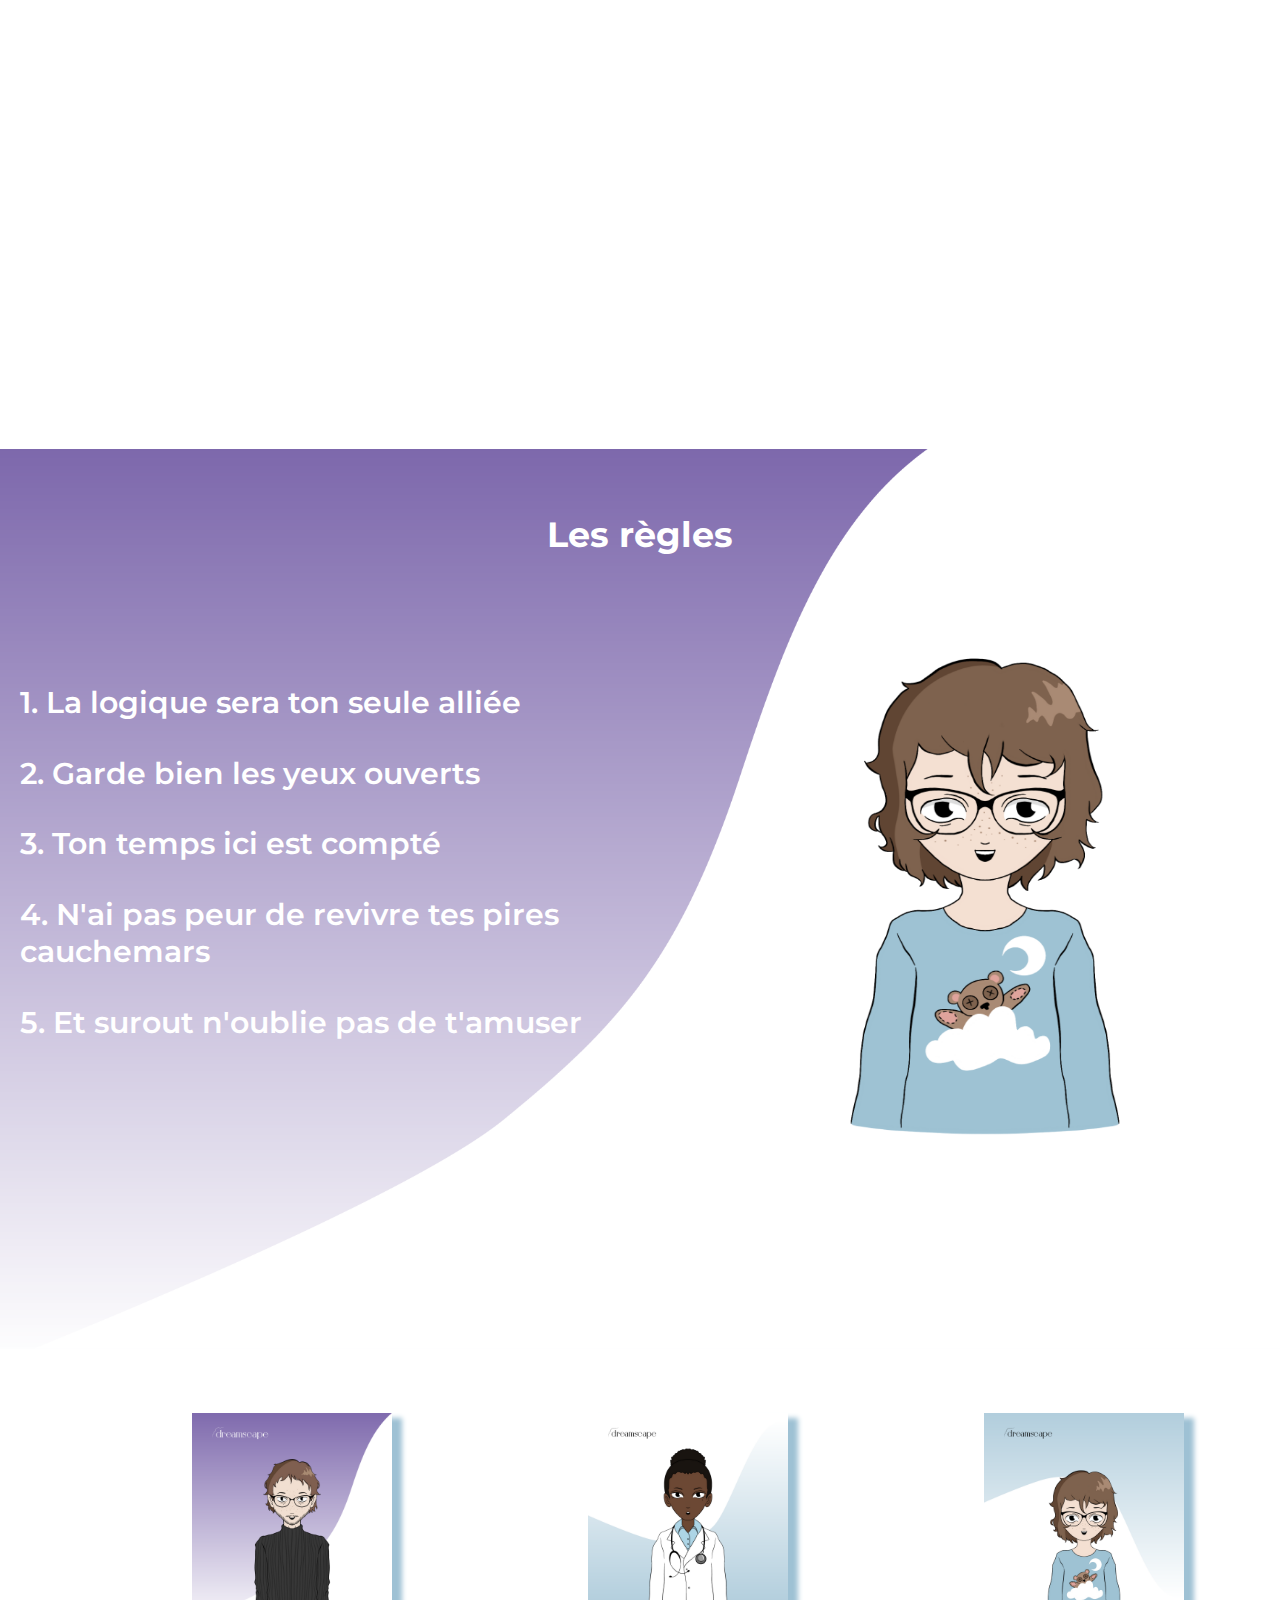
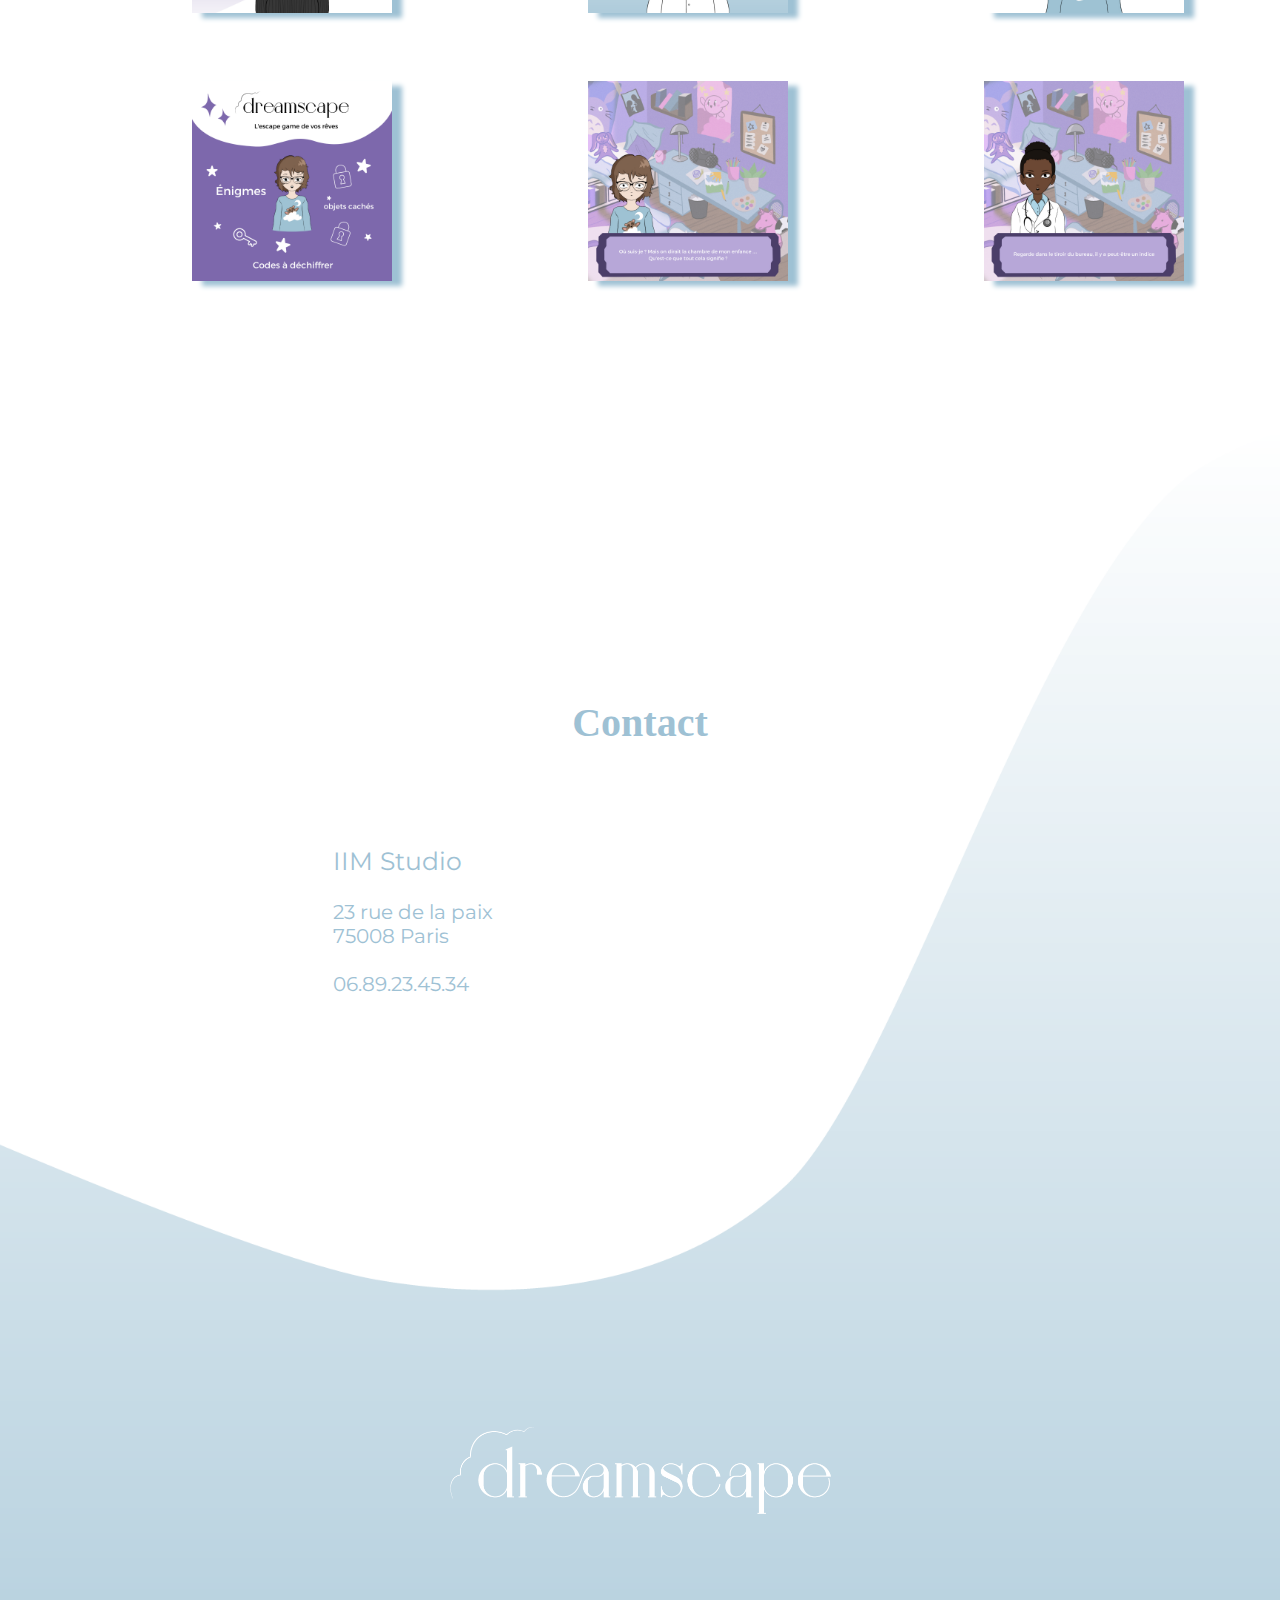
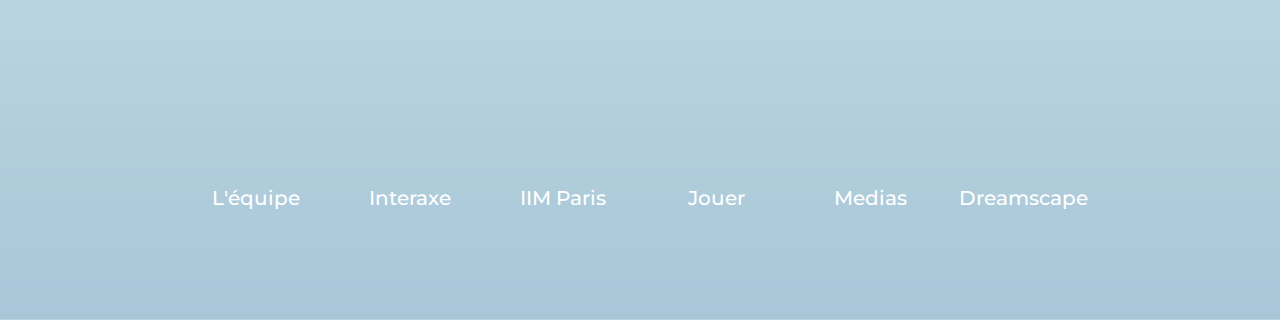
==== commit ab5a41ce: "some modif" ====
--- a/index.html
+++ b/index.html
@@ -15,7 +15,7 @@
         <nav>
             <ul>
                 <a href="#regles"><li>Les règles</li></a>
-                <a href="#medias"><li>Médias</li></a>
+                <a href="#footer"><li>Médias</li></a>
                 <a href="#contact"><li>Contact</li></a>
             </ul>
         </nav>
--- a/style.css
+++ b/style.css
@@ -25,7 +25,7 @@
     transform: translate(-100%);
     opacity: 0;
     height: 1200px;
-    margin-left: 20%;
+    margin-left: 22%;
     margin-top: -20%;    
 }
 
@@ -54,7 +54,7 @@
 }
 
 .histoireContenu{
-    border: 5px solid yellow;
+    border: 5px solid #58438D;
     width: 50%;
     margin: 0 auto;
     margin-top: 4%;
